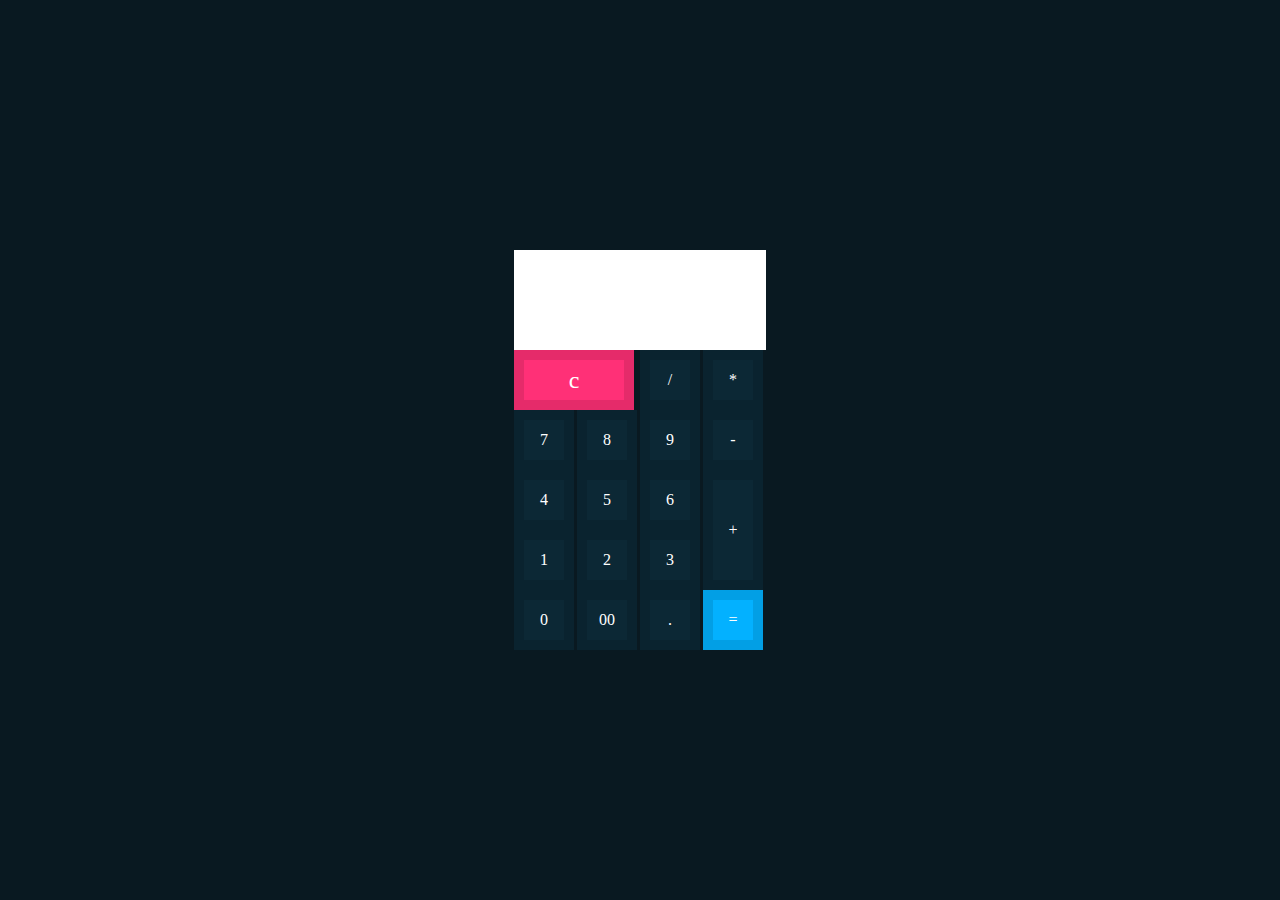
==== index.html @ 3ddb10cb "kmcalculetor" ====
<!DOCTYPE html>
<html lang="en">
<head>
    <meta charset="UTF-8">
    <meta name="viewport" content="width=device-width, initial-scale=1.0">
    <link rel="stylesheet" type="text/css" href="style.css">
    <title>Document</title>
</head>
<body>
    <form class="calculetor" name="calc">
        <input class="value" type="text" name="txt" readonly="">
        <span class="num clear" onclick="document.calc.txt.value =''">c</span>
        <span class="num" onclick="document.calc.txt.value +='/'">/</span>
        <span class="num" onclick="document.calc.txt.value +='*'">*</span>
        <span class="num" onclick="document.calc.txt.value +='7'">7</span>
        <span class="num" onclick="document.calc.txt.value +='8'">8</span>
        <span class="num" onclick="document.calc.txt.value +='9'">9</span>
        <span class="num" onclick="document.calc.txt.value +='-'">-</span>
        <span class="num" onclick="document.calc.txt.value +='4'">4</span>
        <span class="num" onclick="document.calc.txt.value +='5'">5</span>
        <span class="num" onclick="document.calc.txt.value +='6'">6</span>
        <span class="num plus" onclick="document.calc.txt.value +='+'">+</span>
        <span class="num" onclick="document.calc.txt.value +='1'">1</span>
        <span class="num" onclick="document.calc.txt.value +='2'">2</span>
        <span class="num" onclick="document.calc.txt.value +='3'">3</span>
        <span class="num" onclick="document.calc.txt.value +='0'">0</span>
        <span class="num" onclick="document.calc.txt.value +='00'">00</span>
        <span class="num" onclick="document.calc.txt.value +='.'">.</span>
        <span class="num equal" onclick="document.calc.txt.value = eval(calc.txt.value)">=</span>
    </form>
</body>
</html>
---- style.css ----
@import url('http://fonts.googleapis.com/css?family=Poppins:300,400,500,600,700,800,900&display=swap');

*
{
	margin: 0;
	padding: 0;
	box-sizing: border-box;
	font-family: 'Poppins', sans-serif:
}

body
{
    display: flex;
    justify-content: center;
    align-items: center;
    min-height: 100vh;
    background: #091921;
}

.calculetor
{
    position: relative;
    display: grid;
}

.calculetor .value
{
    grid-column: span 4;
    height: 100px;
    text-align: right;
    border: none;
    outline: none;
    padding: 10px;
    font-size: 18px;
}

.calculetor span
{
    display: grid;
    width: 60px;
    height: 60px;
    color: #ffffff;
    background: #0c2835;
    place-items: center;
    border: 10px solid rgba(0,0,0,.1);
}

.calculetor span:active
{
    background: #74ff3b;
    color: #111;
}

.calculetor span.clear
{
    grid-column: span 2;
    width: 120px;
    background: #ff3077;
    font-size: x-large;
}

.calculetor span.clear:hover
{
    color: #03b1ff;
}

.calculetor span.plus
{
    grid-row: span 2;
    height: 120px;
}

.calculetor span.equal
{
    background: #03b1ff;
}
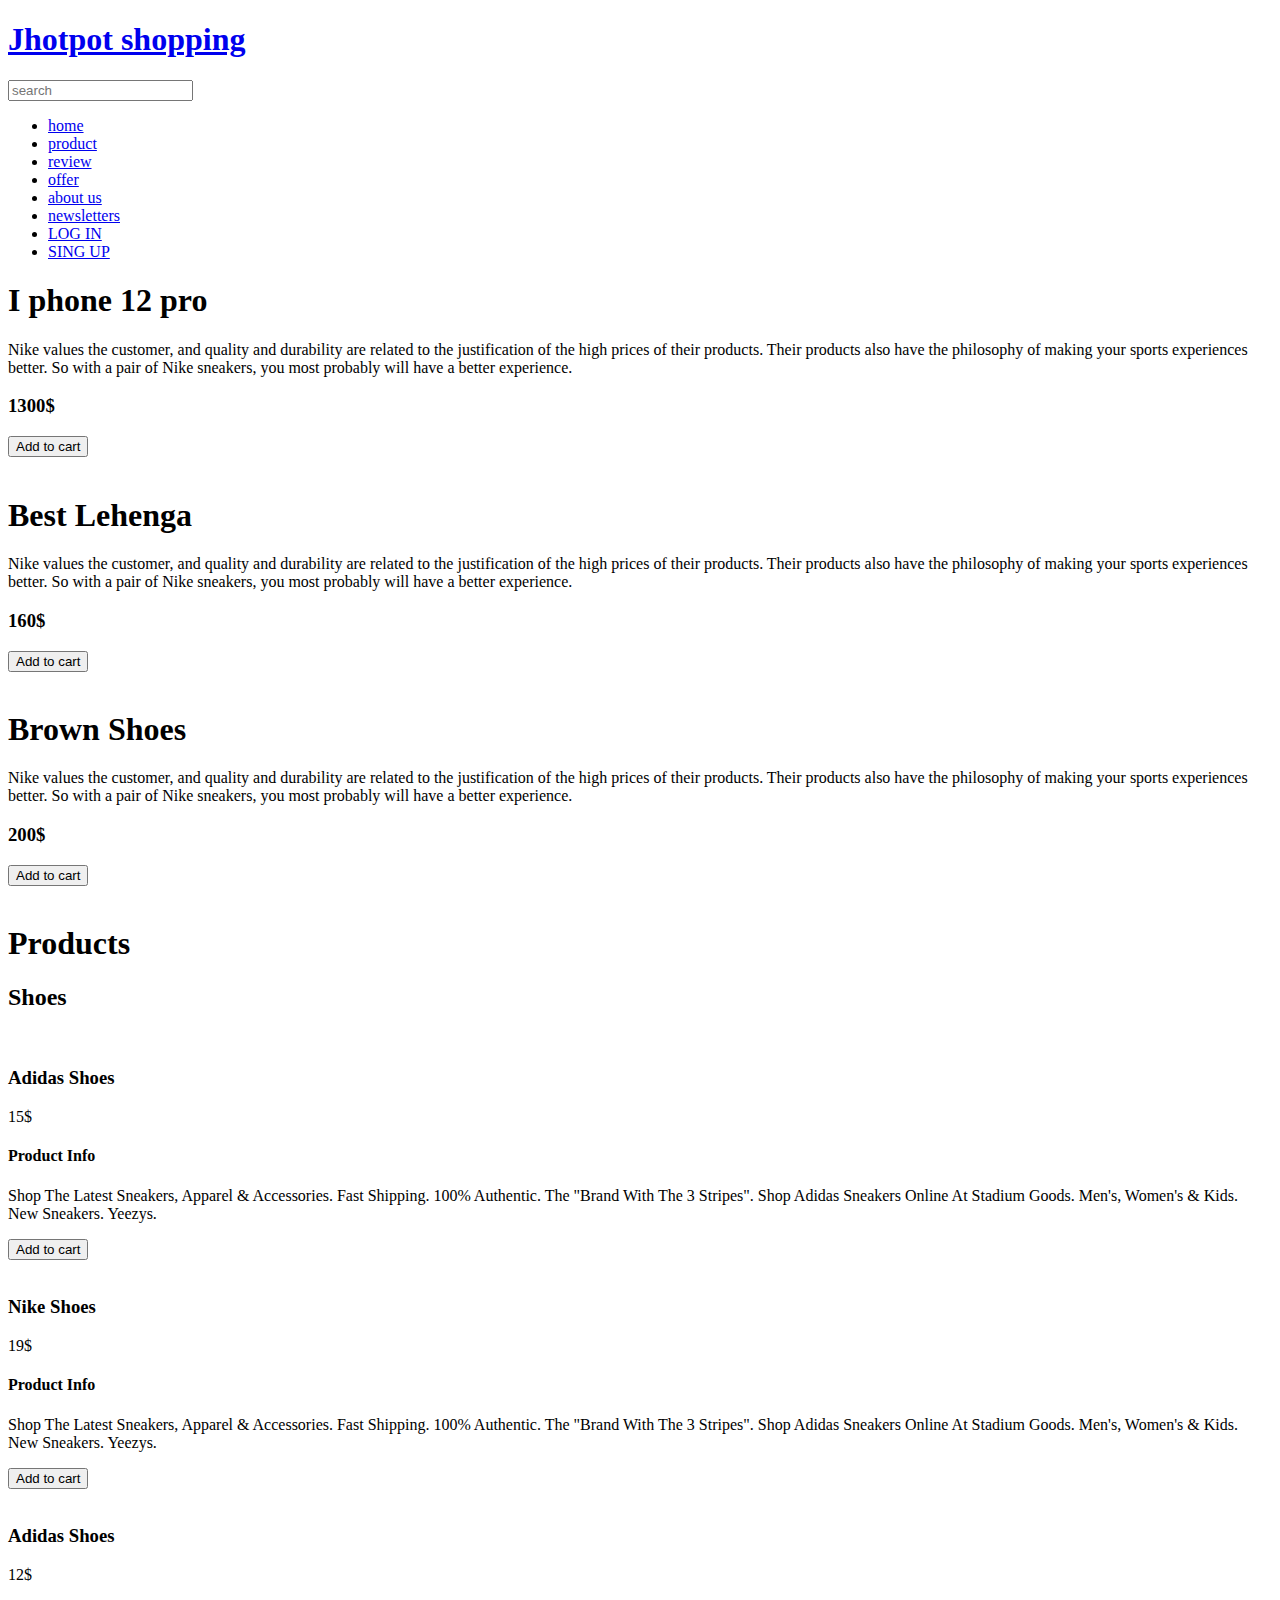
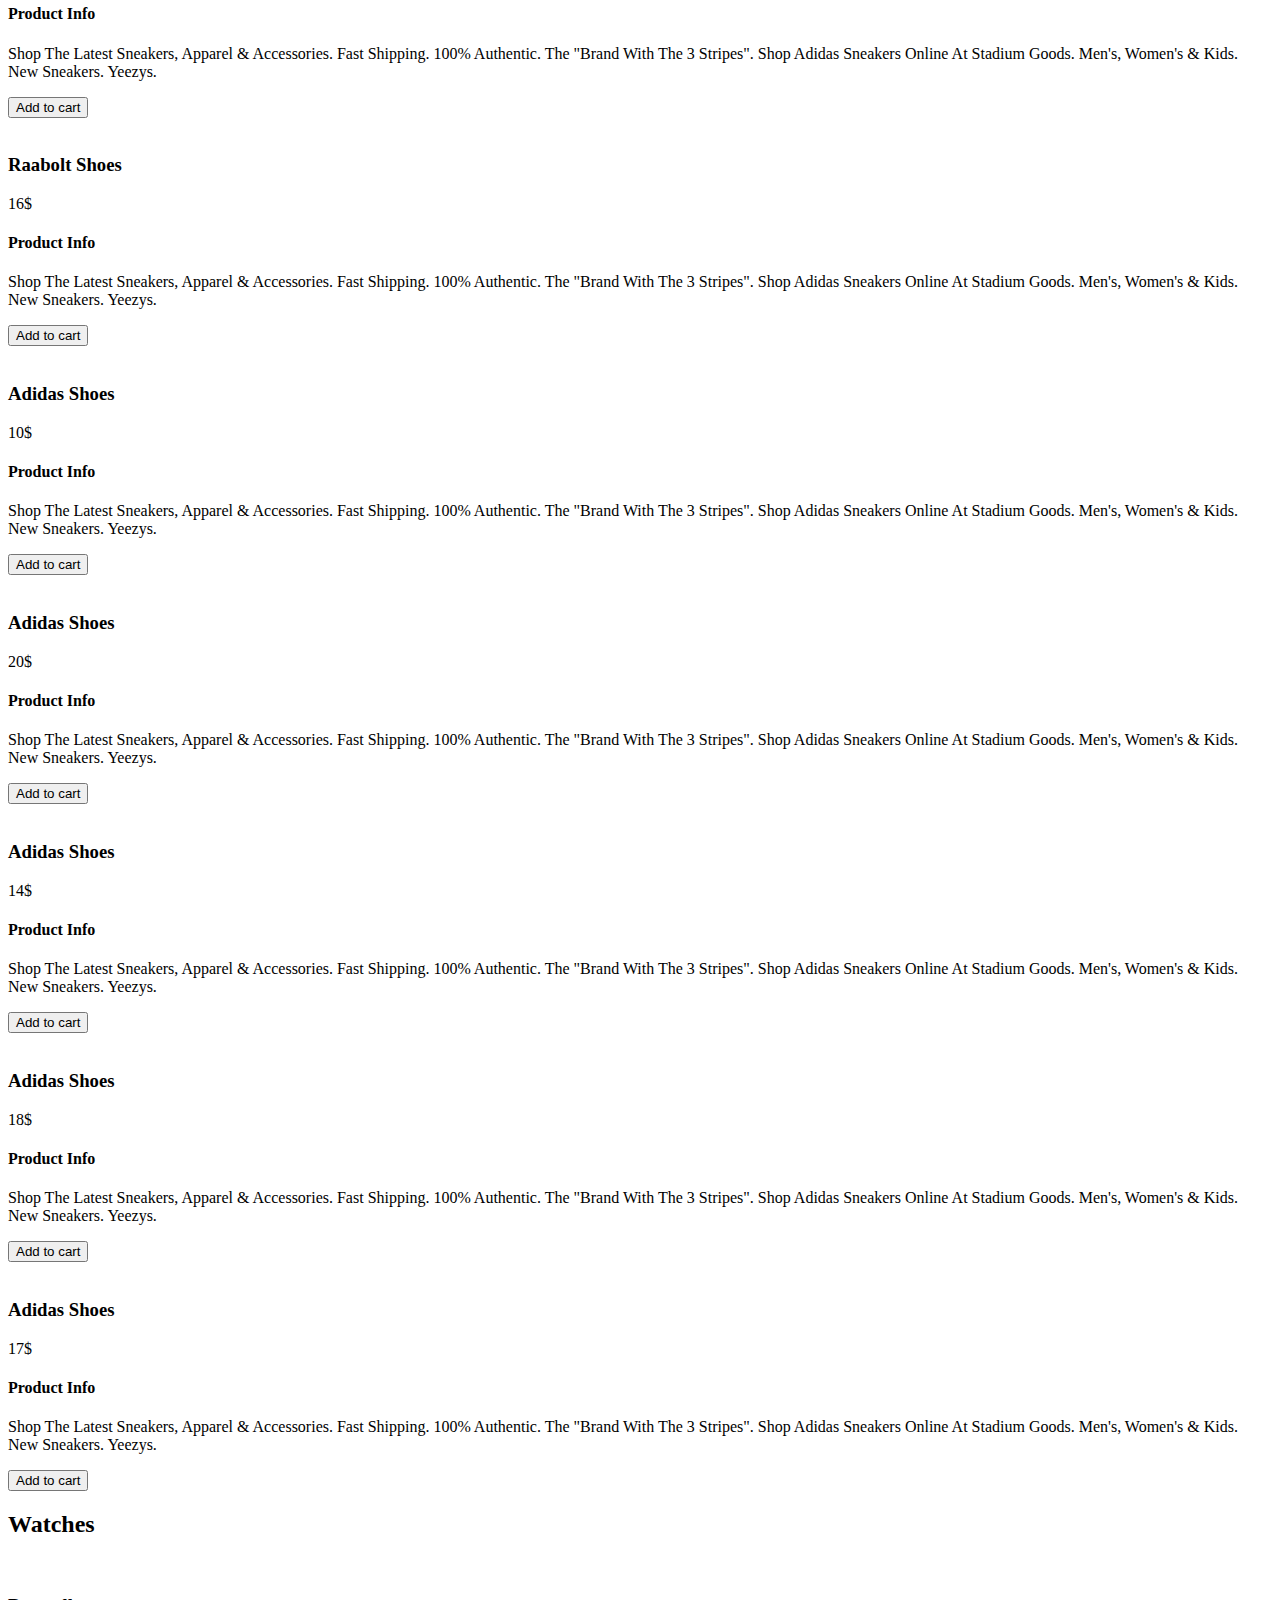
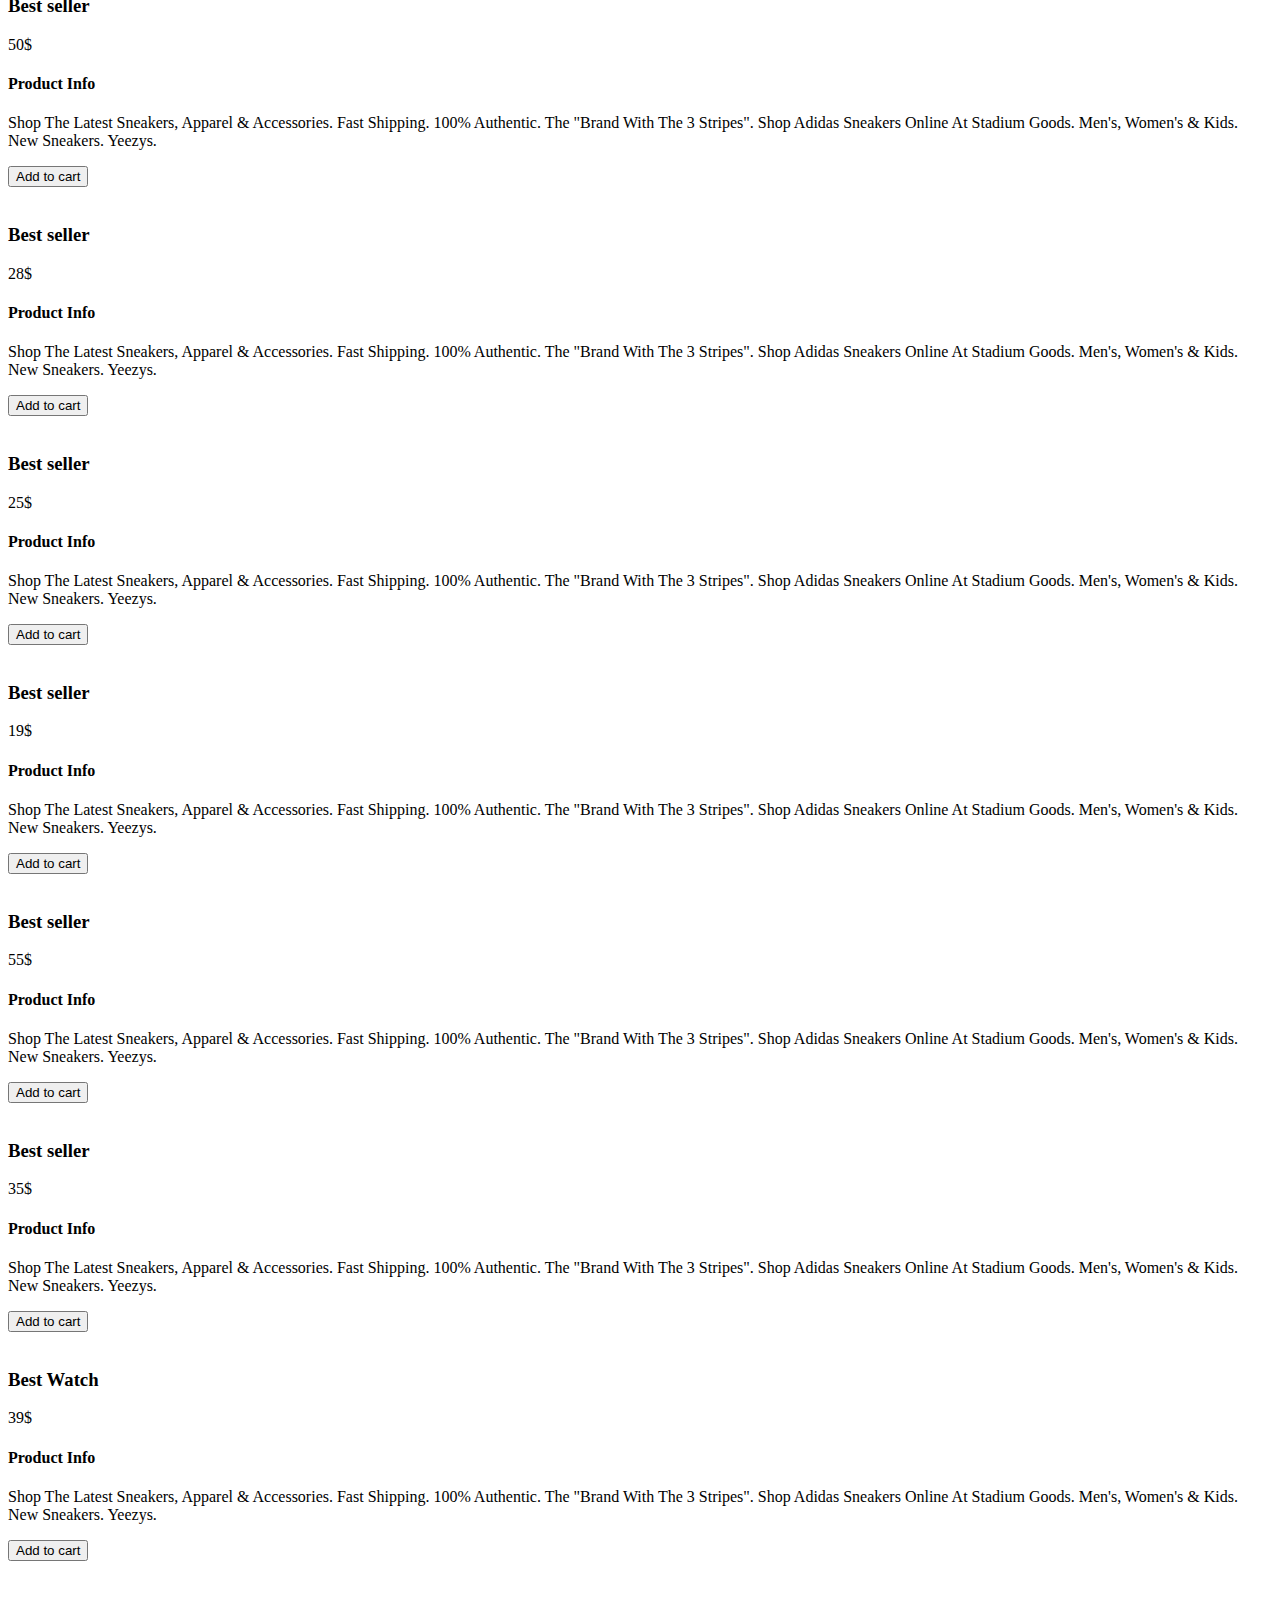
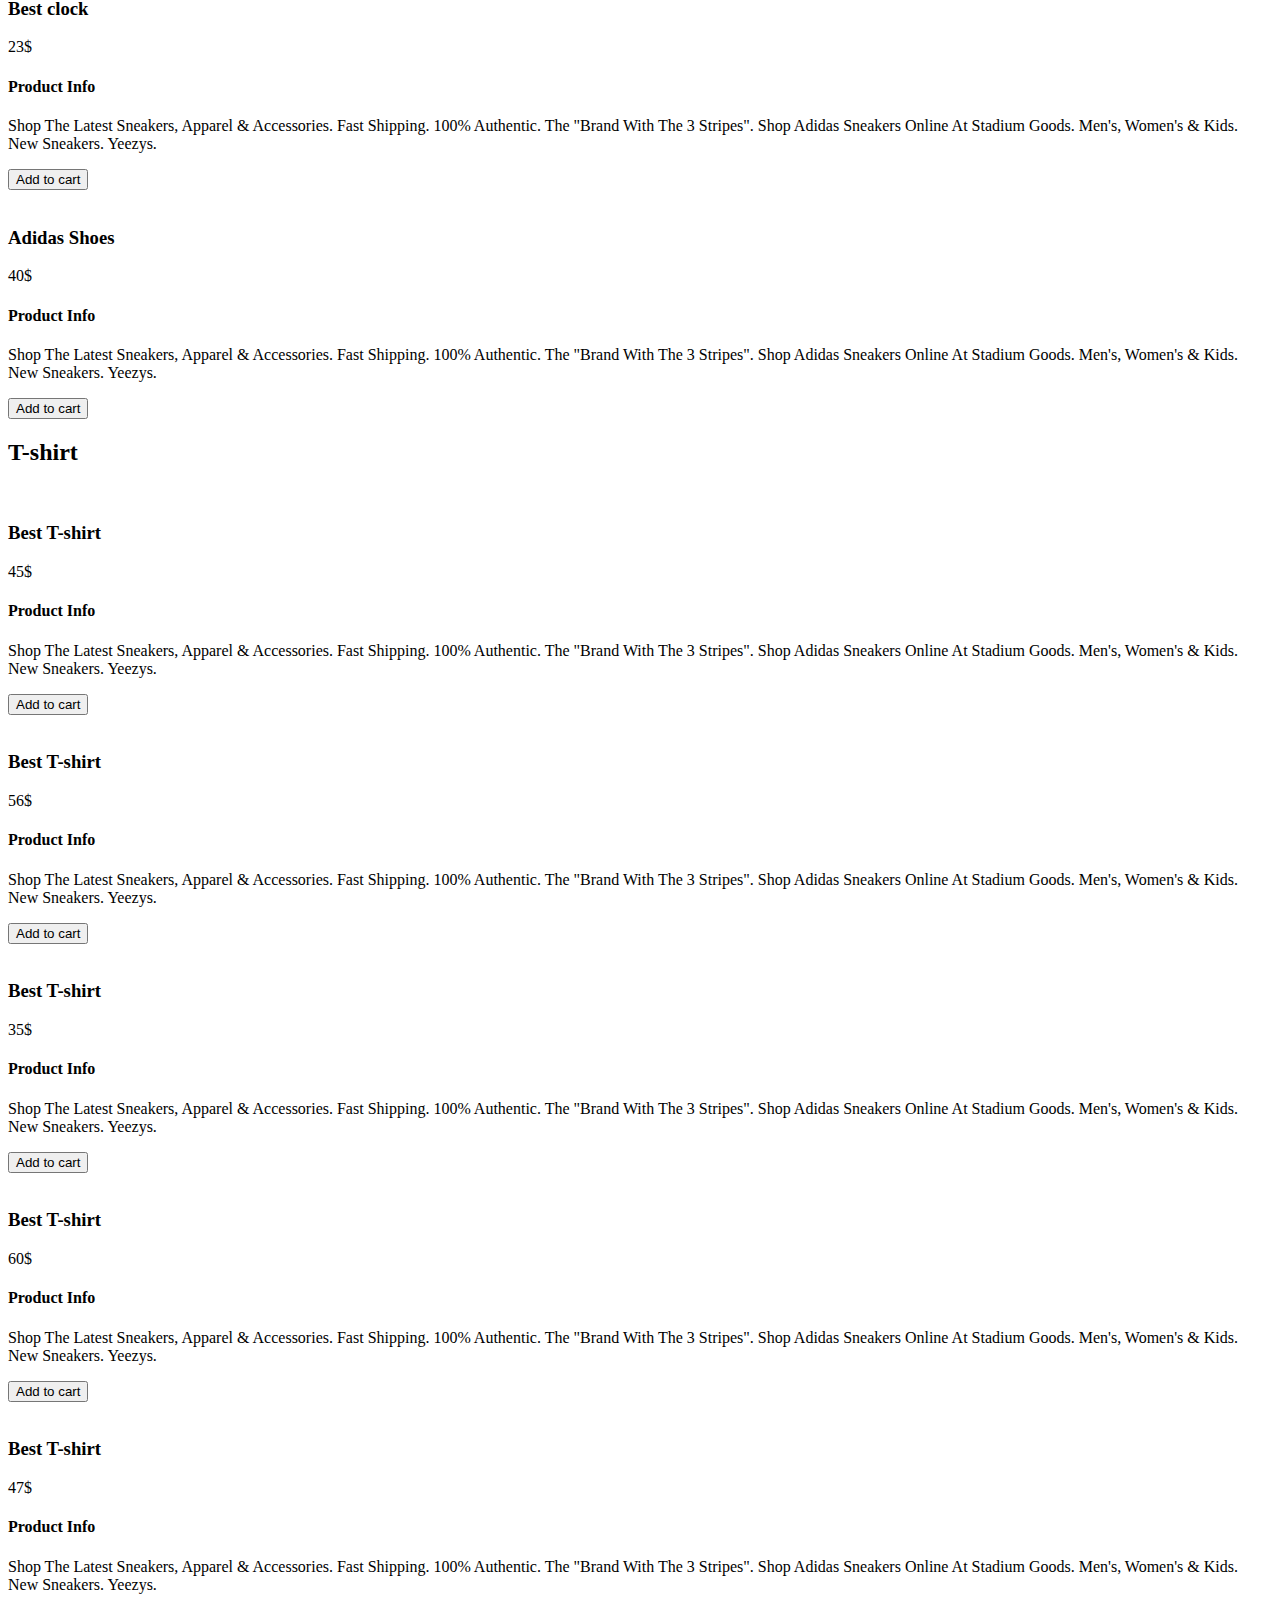
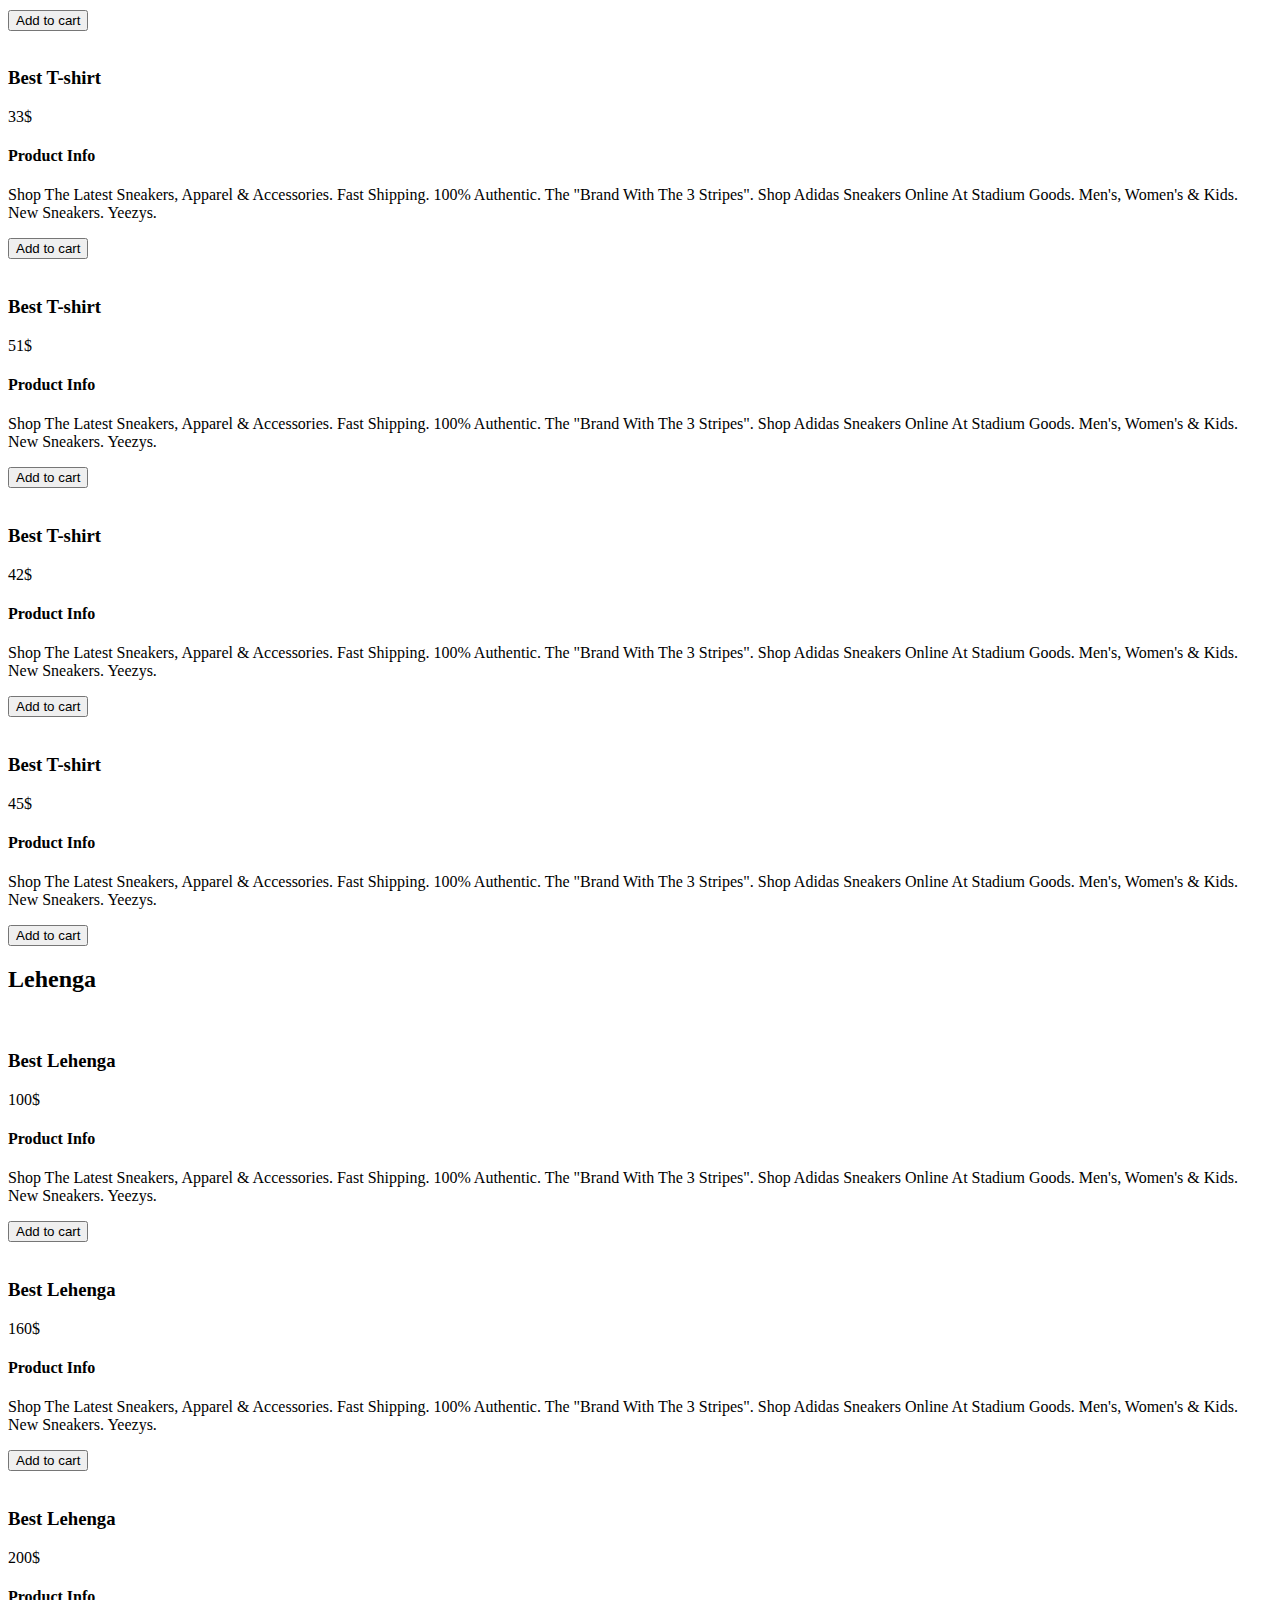
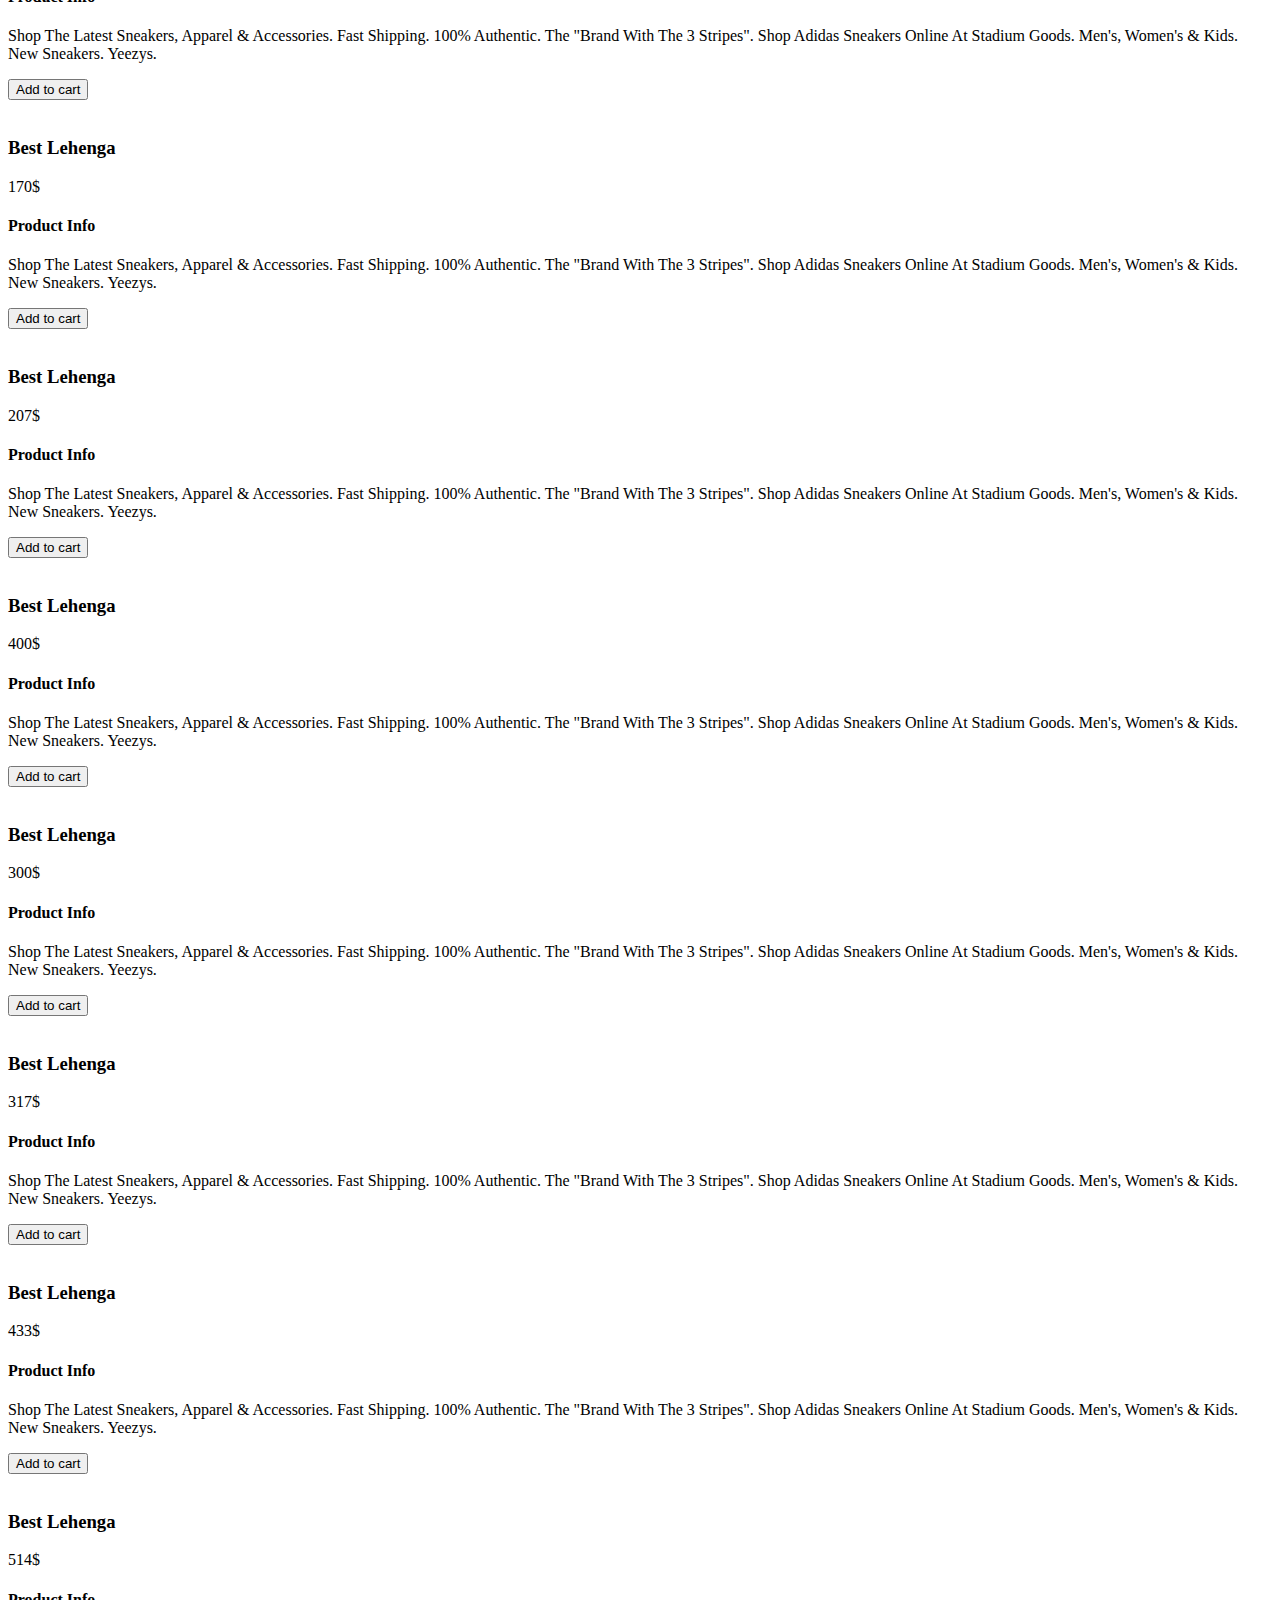
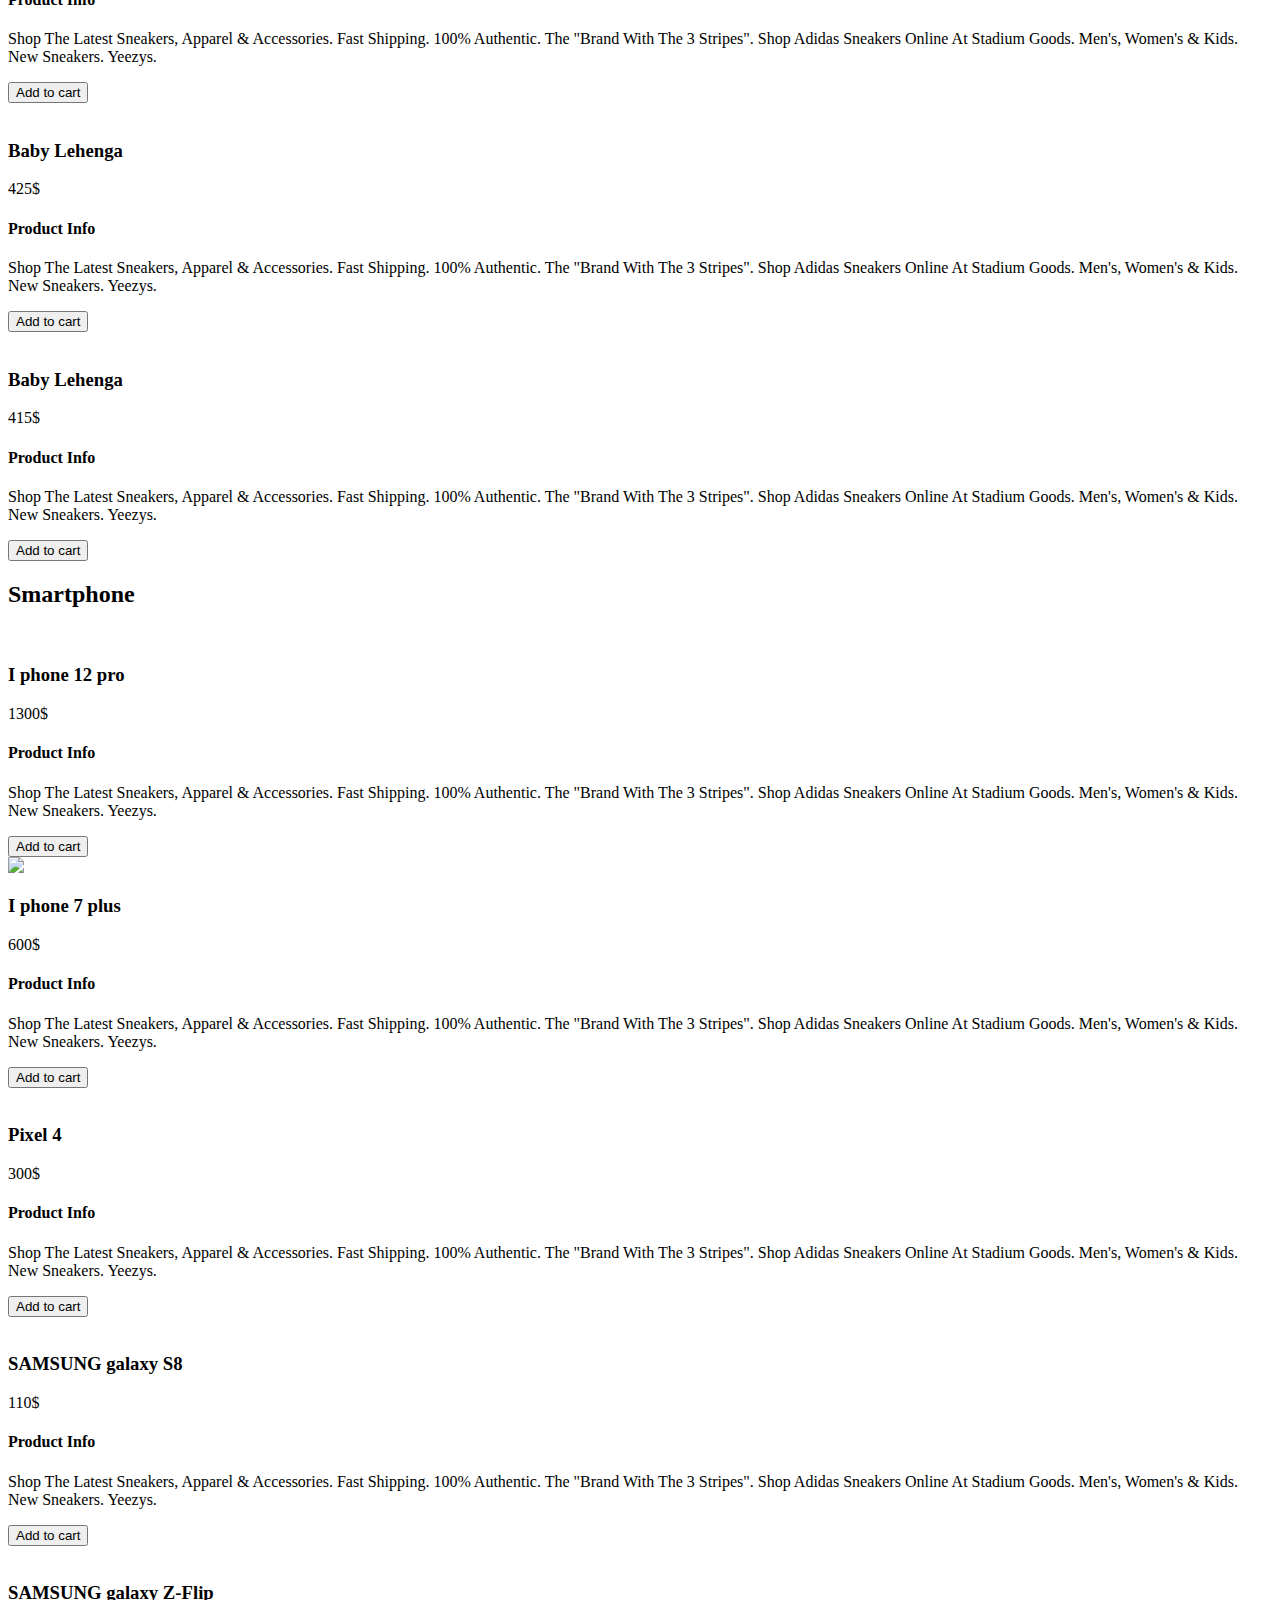
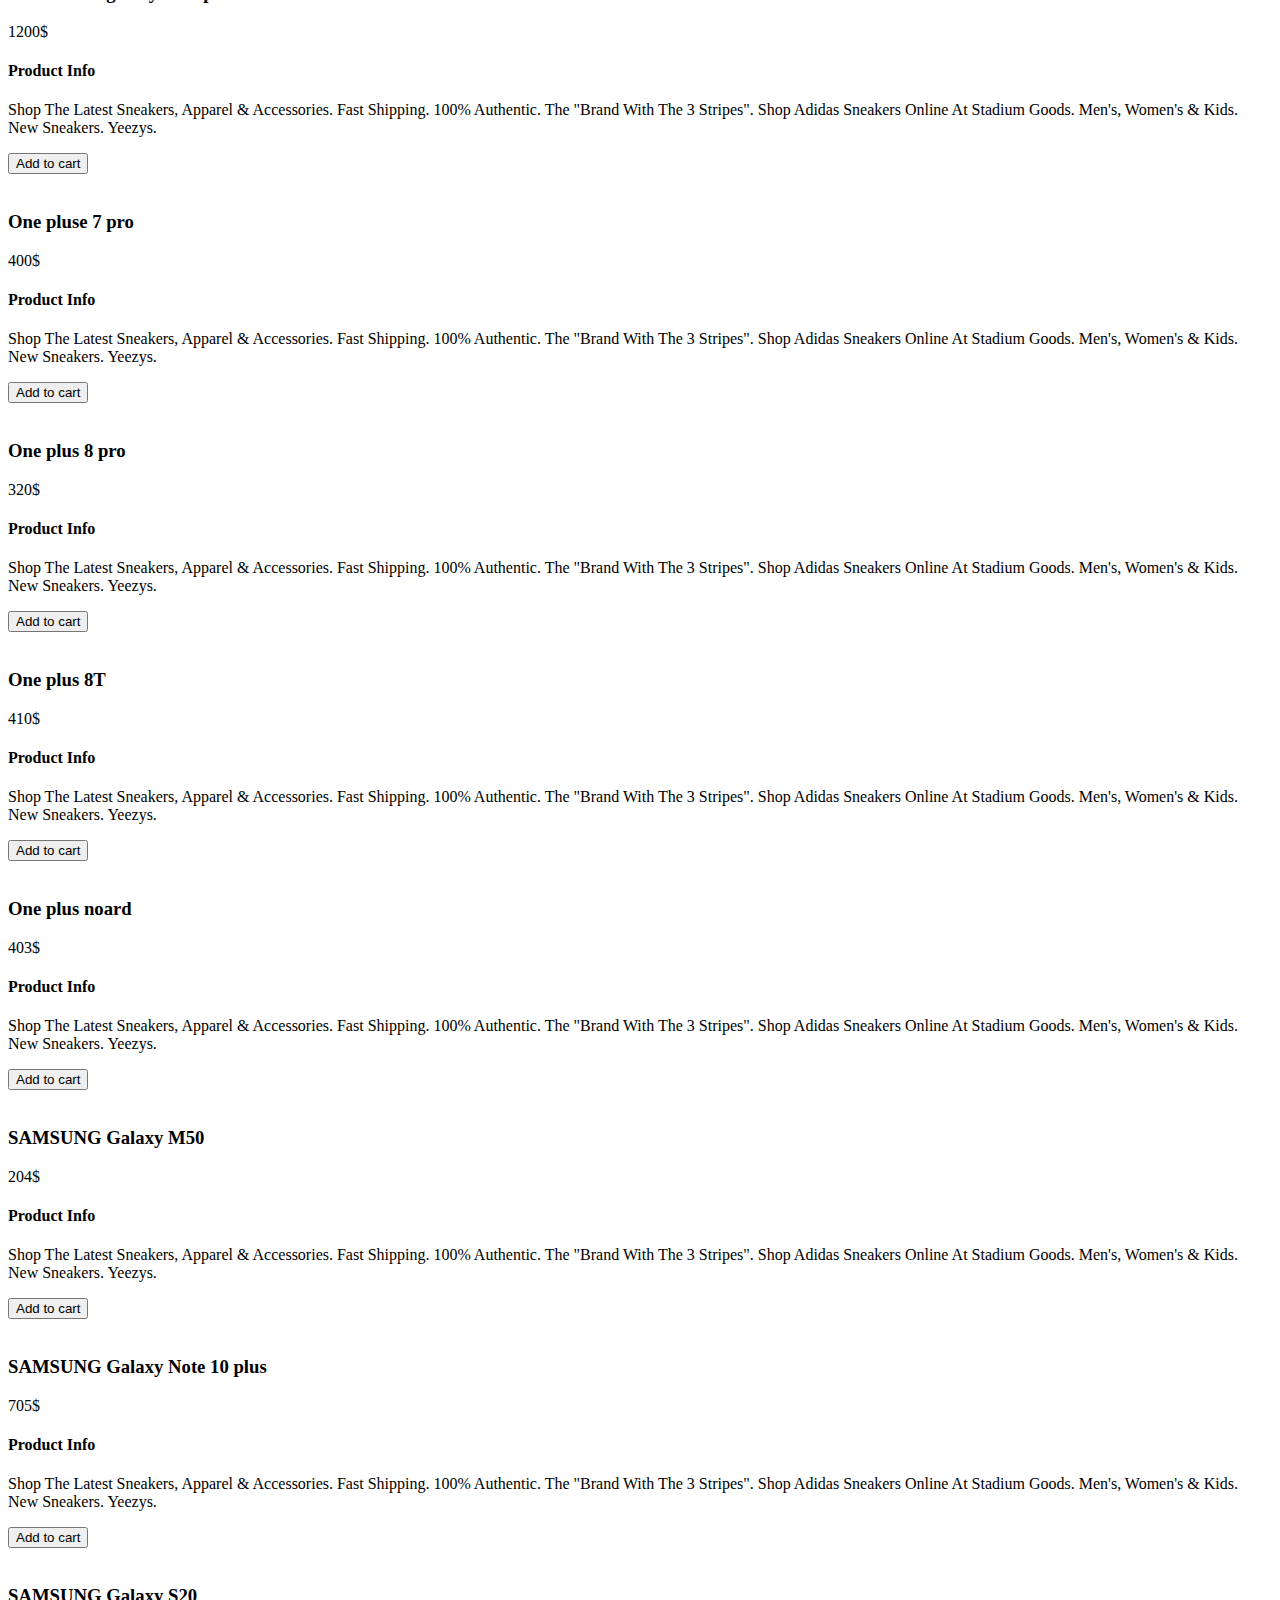
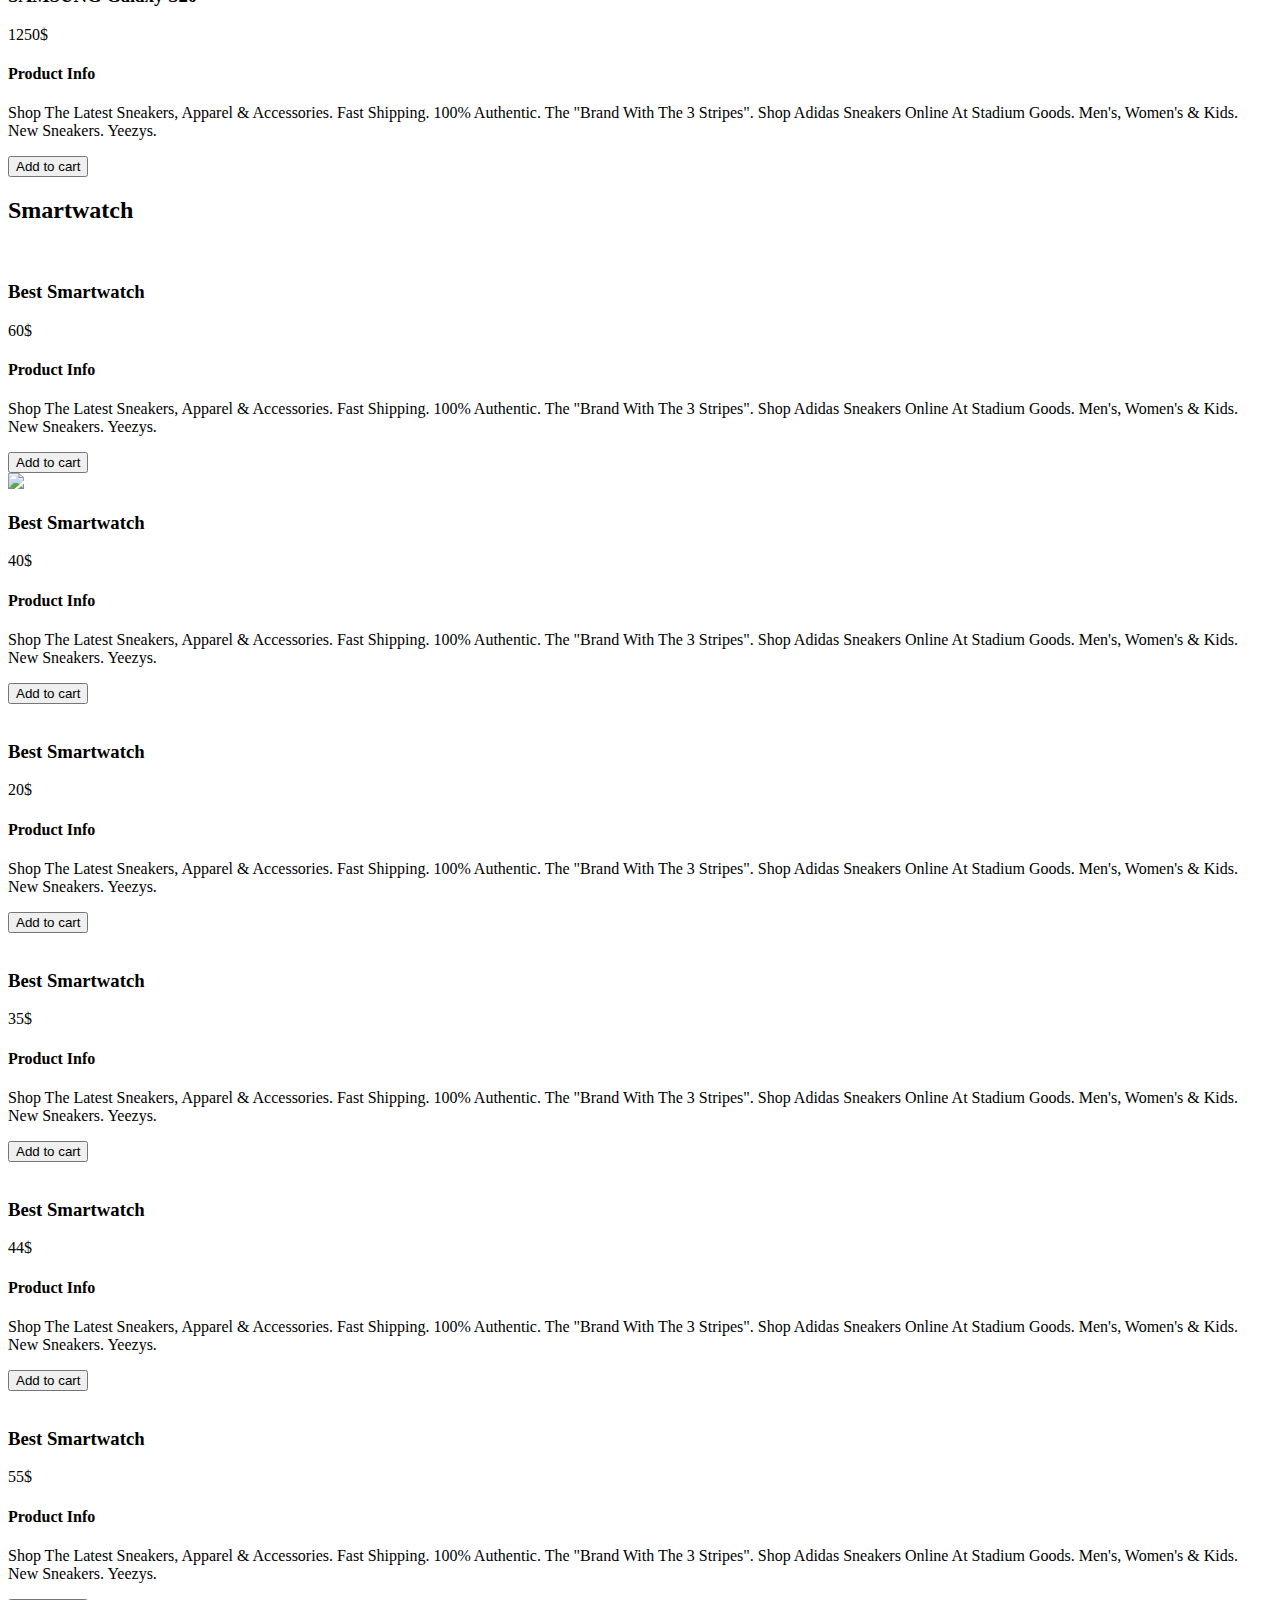
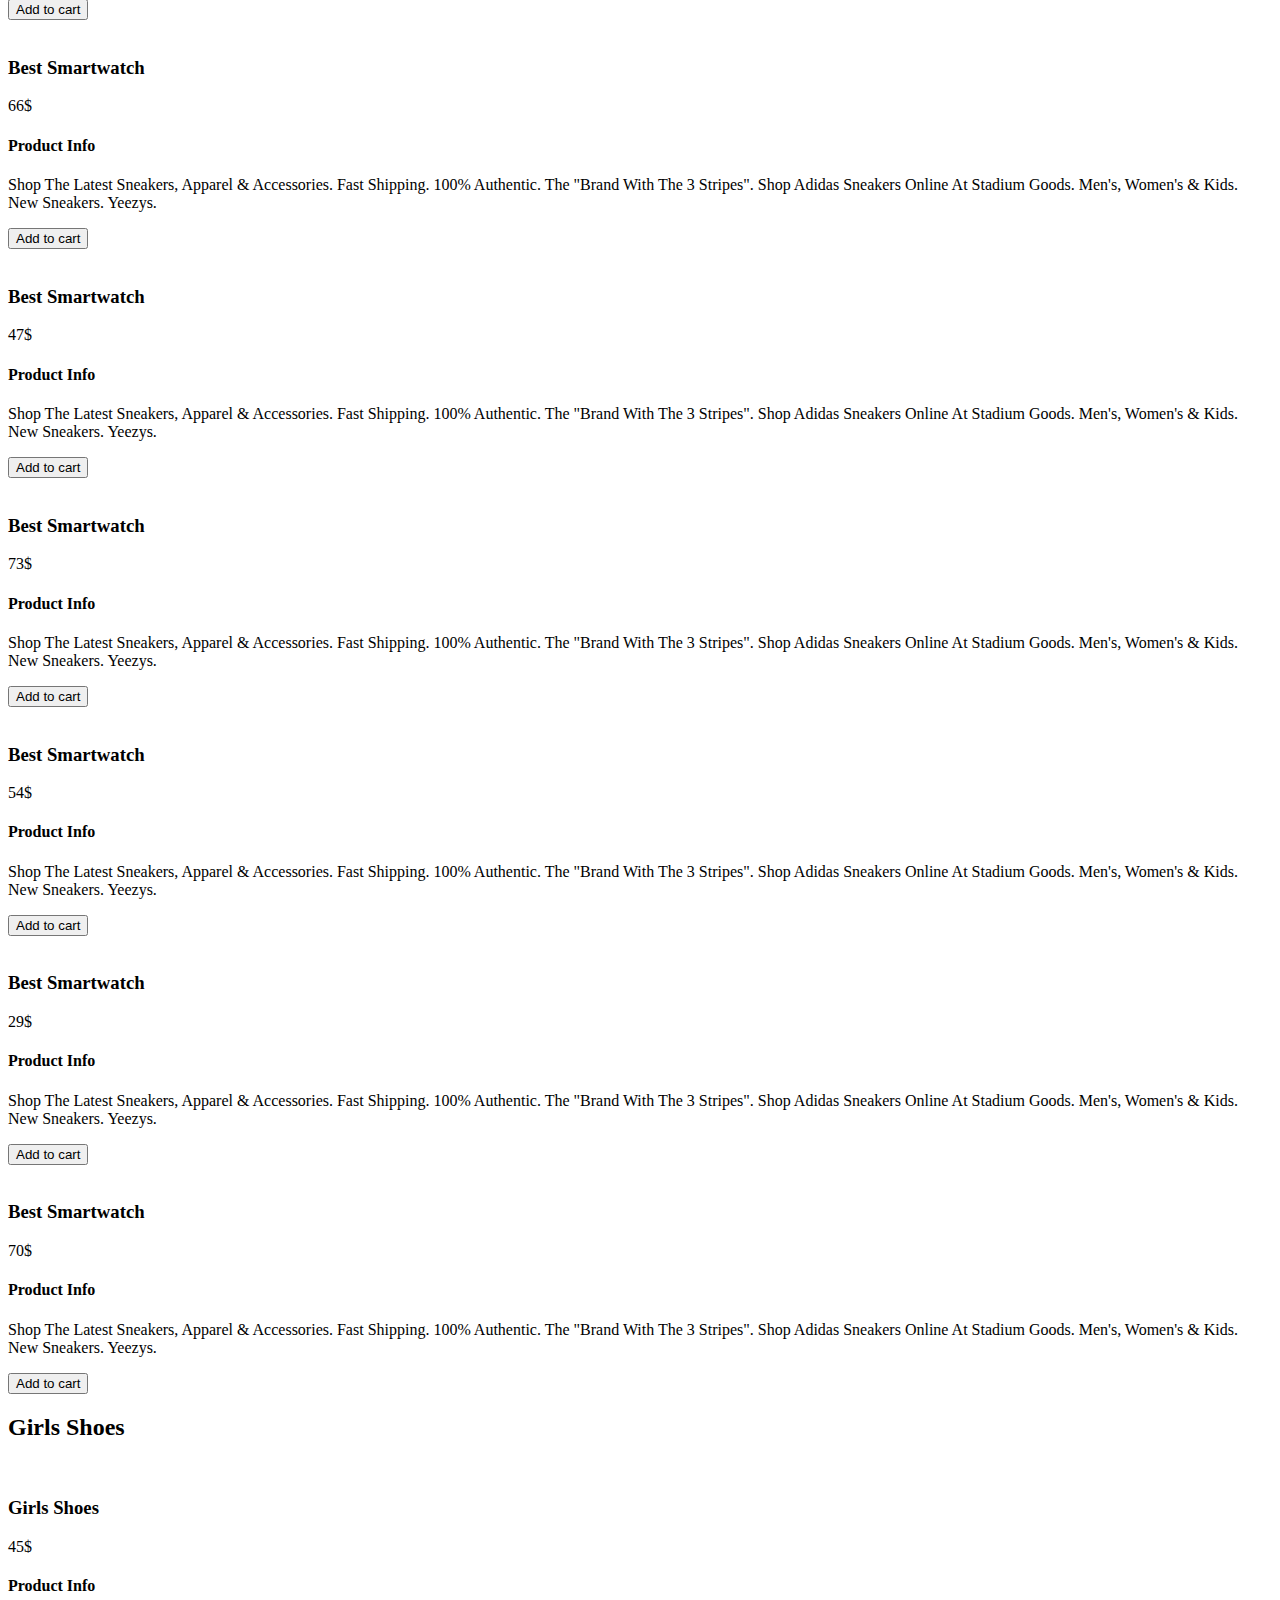
==== commit 0a567281: "Upload Complete" ====
--- a/index.html
+++ b/index.html
@@ -2,31 +2,3255 @@
 <html lang="en">
 <head>
     <meta charset="UTF-8">
+    <meta http-equiv="X-UA-Compatible" content="IE=edge">
     <meta name="viewport" content="width=device-width, initial-scale=1.0">
-    <link rel="stylesheet" type="text/css" href="style.css">
-    <title>Document</title>
+    <!--fav-icon---------->
+    <link rel="shortcut icon" href="fav.icon.png"/>
+    <title>Jhotpot.com.bd</title>
+    <link rel="stylesheet" href="css/all.min.css">
+    <link rel="stylesheet" href="css/fontawesome.min.css">
+    <link rel="stylesheet" href="css/bootstrap.min.css">
+    <link rel="stylesheet" href="css/owl.theme.green.min.css">
+    <link rel="stylesheet" href="css/owl.carousel.min.css">
+    <script src="jQuery/jQuery.min.js"></script>
+    <script src="js/bootstrap.popper.min.js"></script>
+    <script src="js/bootstrap.min.js"></script>
+    <link rel="stylesheet" href="css/style.css">
 </head>
 <body>
-    <form class="calculetor" name="calc">
-        <input class="value" type="text" name="txt" readonly="">
-        <span class="num clear" onclick="document.calc.txt.value =''">c</span>
-        <span class="num" onclick="document.calc.txt.value +='/'">/</span>
-        <span class="num" onclick="document.calc.txt.value +='*'">*</span>
-        <span class="num" onclick="document.calc.txt.value +='7'">7</span>
-        <span class="num" onclick="document.calc.txt.value +='8'">8</span>
-        <span class="num" onclick="document.calc.txt.value +='9'">9</span>
-        <span class="num" onclick="document.calc.txt.value +='-'">-</span>
-        <span class="num" onclick="document.calc.txt.value +='4'">4</span>
-        <span class="num" onclick="document.calc.txt.value +='5'">5</span>
-        <span class="num" onclick="document.calc.txt.value +='6'">6</span>
-        <span class="num plus" onclick="document.calc.txt.value +='+'">+</span>
-        <span class="num" onclick="document.calc.txt.value +='1'">1</span>
-        <span class="num" onclick="document.calc.txt.value +='2'">2</span>
-        <span class="num" onclick="document.calc.txt.value +='3'">3</span>
-        <span class="num" onclick="document.calc.txt.value +='0'">0</span>
-        <span class="num" onclick="document.calc.txt.value +='00'">00</span>
-        <span class="num" onclick="document.calc.txt.value +='.'">.</span>
-        <span class="num equal" onclick="document.calc.txt.value = eval(calc.txt.value)">=</span>
-    </form>
+
+<!-- loder section start -->
+
+<div id="loder-effect">
+    
+</div>
+
+<!-- loder section end -->
+    
+<!-- header section start -->
+
+<header class="sticky-top" id="header">
+    <div class="fas fa-bars"></div>
+
+    <a href="index.html" class="logo">
+        <i class="fas fa-shopping-bag"></i>
+        <h1>Jhotpot shopping</h1>
+    </a>
+
+    <div class="left">
+
+        <div class="search-container">
+            <label for="search" class="fas fa-search"></label>
+            <input type="search" placeholder="search" id="search">
+        </div>
+
+        <a style="text-decoration: none;color: white;" href="cart.html">
+            <div class="fas fa-shopping-cart"></div>
+        </a>
+
+
+    </div>
+
+    <!-- navbar start -->
+    <nav class="navbar">
+        <ul class="">
+            <li class=""><a href="#home" class="">home</a></li>
+            <li class=""><a href="#product" class="">product</a></li>
+            <li class=""><a href="#review" class="">review</a></li>
+            <li class=""><a href="#offer" class="">offer</a></li>
+            <li class=""><a href="about.html" class="">about us</a></li>
+            <li class=""><a href="#newsletters" class="">newsletters</a></li>
+            <li class=""><a class="btnLog" href="login-box/index1.html">LOG IN</a></li>
+            <li class=""><a class="btnLog" href="login-box/index1.html">SING UP</a></li>
+        </ul>
+    </nav>  
+    <!-- navbar end -->
+
+</header>
+
+<!-- header section end -->
+
+
+
+<!-- home section start -->
+
+<section id="home" class="owl-carousel owl-theme home-slider">
+
+    <div class="slide item">
+        <div class="contents text-center text-md-left pl-md-5 ml-md-5">
+            <h1>I phone 12 pro</h1>
+            <p>Nike values the customer, and quality and durability are related to the justification of the high prices of their products. Their products also have the philosophy of making your sports experiences better. So with a pair of Nike sneakers, you most probably will have a better experience.</p>
+            <div class="stars">
+                <i class="fas fa-star"></i>
+                <i class="fas fa-star"></i>
+                <i class="fas fa-star"></i>
+                <i class="fas fa-star"></i>
+                <i class="fas fa-star-half-alt"></i>
+            </div>
+            <h3 class="price">1300$</h3>
+            <a href="#" class="button_link"><button>Add to cart <i class="fas fa-shopping-cart"></i></button></a>
+        </div>
+
+        <div class="image">
+            <img src="image/iphone-removebg-preview.png" alt="">
+        </div>
+    </div>
+
+
+    <div class="slide item">
+        <div class="contents text-center text-md-left pl-md-5 ml-md-5">
+            <h1>Best Lehenga</h1>
+            <p>Nike values the customer, and quality and durability are related to the justification of the high prices of their products. Their products also have the philosophy of making your sports experiences better. So with a pair of Nike sneakers, you most probably will have a better experience.</p>
+            <div class="stars">
+                <i class="fas fa-star"></i>
+                <i class="fas fa-star"></i>
+                <i class="fas fa-star"></i>
+                <i class="fas fa-star"></i>
+                <i class="fas fa-star-half-alt"></i>
+            </div>
+            <h3 class="price">160$</h3>
+            <a href="#" class="button_link"><button>Add to cart <i class="fas fa-shopping-cart"></i></button></a>
+        </div>
+
+        
+        <div class="image">
+            <img src="image/lehenga16-removebg-preview.png" alt="">
+        </div>
+    </div>
+
+
+    <div class="slide item">
+        <div class="contents text-center text-md-left pl-md-5 ml-md-5">
+            <h1>Brown Shoes</h1>
+            <p>Nike values the customer, and quality and durability are related to the justification of the high prices of their products. Their products also have the philosophy of making your sports experiences better. So with a pair of Nike sneakers, you most probably will have a better experience.</p>
+            <div class="stars">
+                <i class="fas fa-star"></i>
+                <i class="fas fa-star"></i>
+                <i class="fas fa-star"></i>
+                <i class="fas fa-star"></i>
+                <i class="fas fa-star-half-alt"></i>
+            </div>
+            <h3 class="price">200$</h3>
+            <a href="#" class="button_link"><button>Add to cart <i class="fas fa-shopping-cart"></i></button></a>
+        </div>
+        
+        <div class="image">
+            <img src="image/28530-3-nike-shoes-transparent.png" alt="">
+        </div>
+    </div>
+
+
+</section>
+
+<!-- home section end -->
+
+<!-- product section start -->
+
+<section id="product">
+    <h1 class="heading">Products</h1>
+
+    <div class="product-container">
+        <h2 class="title">Shoes</h2>
+
+        <div class="product-slider owl-carousel owl-theme">
+
+
+            <div class="product-card item">
+                <div class="imageTwo">
+                    <img src="image/shoe.jpeg" alt="">
+                </div>
+                <div class="content">
+                    <h3>Adidas Shoes</h3>
+                    <div class="stars">
+                        <i class="fas fa-star"></i>
+                        <i class="fas fa-star"></i>
+                        <i class="fas fa-star"></i>
+                        <i class="fas fa-star"></i>
+                        <i class="fas fa-star-half-alt"></i>
+                    </div>
+                    <div class="priceTwo">15$</div>
+                </div>
+                <div class="info">
+                    <h4>Product Info</h4>
+                    <p>Shop The Latest Sneakers, Apparel & Accessories. Fast Shipping. 100% Authentic. The "Brand With The 3 Stripes". Shop Adidas Sneakers Online At Stadium Goods. Men's, Women's & Kids. New Sneakers. Yeezys.</p>
+                    <a href="" class=""><button>Add to cart</button></a>
+                    <div class="share">
+                        <a href="" class="fab fa-facebook-f"></a>
+                        <a href="" class="fab fa-twitter"></a>
+                        <a href="" class="fab fa-instagram"></a>
+                    </div>
+                </div>
+            </div>
+
+
+            <div class="product-card item">
+                <div class="imageTwo">
+                    <img src="image/shoes2.jpg" alt="">
+                </div>
+                <div class="content">
+                    <h3>Nike Shoes</h3>
+                    <div class="stars">
+                        <i class="fas fa-star"></i>
+                        <i class="fas fa-star"></i>
+                        <i class="fas fa-star"></i>
+                        <i class="fas fa-star"></i>
+                        <i class="fas fa-star-half-alt"></i>
+                    </div>
+                    <div class="priceTwo">19$</div>
+                </div>
+                <div class="info">
+                    <h4>Product Info</h4>
+                    <p>Shop The Latest Sneakers, Apparel & Accessories. Fast Shipping. 100% Authentic. The "Brand With The 3 Stripes". Shop Adidas Sneakers Online At Stadium Goods. Men's, Women's & Kids. New Sneakers. Yeezys.</p>
+                    <a href="" class=""><button>Add to cart</button></a>
+                    <div class="share">
+                        <a href="" class="fab fa-facebook-f"></a>
+                        <a href="" class="fab fa-twitter"></a>
+                        <a href="" class="fab fa-instagram"></a>
+                    </div>
+                </div>
+            </div>
+
+
+
+            <div class="product-card item">
+                <div class="imageTwo">
+                    <img src="image/shoes3.jpeg" alt="">
+                </div>
+                <div class="content">
+                    <h3>Adidas Shoes</h3>
+                    <div class="stars">
+                        <i class="fas fa-star"></i>
+                        <i class="fas fa-star"></i>
+                        <i class="fas fa-star"></i>
+                        <i class="fas fa-star"></i>
+                        <i class="fas fa-star-half-alt"></i>
+                    </div>
+                    <div class="priceTwo">12$</div>
+                </div>
+                <div class="info">
+                    <h4>Product Info</h4>
+                    <p>Shop The Latest Sneakers, Apparel & Accessories. Fast Shipping. 100% Authentic. The "Brand With The 3 Stripes". Shop Adidas Sneakers Online At Stadium Goods. Men's, Women's & Kids. New Sneakers. Yeezys.</p>
+                    <a href="" class=""><button>Add to cart</button></a>
+                    <div class="share">
+                        <a href="" class="fab fa-facebook-f"></a>
+                        <a href="" class="fab fa-twitter"></a>
+                        <a href="" class="fab fa-instagram"></a>
+                    </div>
+                </div>
+            </div>
+
+
+            <div class="product-card item">
+                <div class="imageTwo">
+                    <img src="image/shoes4.jpeg" alt="">
+                </div>
+                <div class="content">
+                    <h3>Raabolt Shoes</h3>
+                    <div class="stars">
+                        <i class="fas fa-star"></i>
+                        <i class="fas fa-star"></i>
+                        <i class="fas fa-star"></i>
+                        <i class="fas fa-star"></i>
+                        <i class="fas fa-star-half-alt"></i>
+                    </div>
+                    <div class="priceTwo">16$</div>
+                </div>
+                <div class="info">
+                    <h4>Product Info</h4>
+                    <p>Shop The Latest Sneakers, Apparel & Accessories. Fast Shipping. 100% Authentic. The "Brand With The 3 Stripes". Shop Adidas Sneakers Online At Stadium Goods. Men's, Women's & Kids. New Sneakers. Yeezys.</p>
+                    <a href="" class=""><button>Add to cart</button></a>
+                    <div class="share">
+                        <a href="" class="fab fa-facebook-f"></a>
+                        <a href="" class="fab fa-twitter"></a>
+                        <a href="" class="fab fa-instagram"></a>
+                    </div>
+                </div>
+            </div>
+
+
+
+
+            <div class="product-card item">
+                <div class="imageTwo">
+                    <img src="image/shoes12.jpg" alt="">
+                </div>
+                <div class="content">
+                    <h3>Adidas Shoes</h3>
+                    <div class="stars">
+                        <i class="fas fa-star"></i>
+                        <i class="fas fa-star"></i>
+                        <i class="fas fa-star"></i>
+                        <i class="fas fa-star"></i>
+                        <i class="fas fa-star-half-alt"></i>
+                    </div>
+                    <div class="priceTwo">10$</div>
+                </div>
+                <div class="info">
+                    <h4>Product Info</h4>
+                    <p>Shop The Latest Sneakers, Apparel & Accessories. Fast Shipping. 100% Authentic. The "Brand With The 3 Stripes". Shop Adidas Sneakers Online At Stadium Goods. Men's, Women's & Kids. New Sneakers. Yeezys.</p>
+                    <a href="" class=""><button>Add to cart</button></a>
+                    <div class="share">
+                        <a href="" class="fab fa-facebook-f"></a>
+                        <a href="" class="fab fa-twitter"></a>
+                        <a href="" class="fab fa-instagram"></a>
+                    </div>
+                </div>
+            </div>
+
+
+
+            <div class="product-card item">
+                <div class="imageTwo">
+                    <img src="image/shoespng2.png" alt="">
+                </div>
+                <div class="content">
+                    <h3>Adidas Shoes</h3>
+                    <div class="stars">
+                        <i class="fas fa-star"></i>
+                        <i class="fas fa-star"></i>
+                        <i class="fas fa-star"></i>
+                        <i class="fas fa-star"></i>
+                        <i class="fas fa-star-half-alt"></i>
+                    </div>
+                    <div class="priceTwo">20$</div>
+                </div>
+                <div class="info">
+                    <h4>Product Info</h4>
+                    <p>Shop The Latest Sneakers, Apparel & Accessories. Fast Shipping. 100% Authentic. The "Brand With The 3 Stripes". Shop Adidas Sneakers Online At Stadium Goods. Men's, Women's & Kids. New Sneakers. Yeezys.</p>
+                    <a href="" class=""><button>Add to cart</button></a>
+                    <div class="share">
+                        <a href="" class="fab fa-facebook-f"></a>
+                        <a href="" class="fab fa-twitter"></a>
+                        <a href="" class="fab fa-instagram"></a>
+                    </div>
+                </div>
+            </div>
+
+
+
+            <div class="product-card item">
+                <div class="imageTwo">
+                    <img src="image/shoes5.jpeg" alt="">
+                </div>
+                <div class="content">
+                    <h3>Adidas Shoes</h3>
+                    <div class="stars">
+                        <i class="fas fa-star"></i>
+                        <i class="fas fa-star"></i>
+                        <i class="fas fa-star"></i>
+                        <i class="fas fa-star"></i>
+                        <i class="fas fa-star-half-alt"></i>
+                    </div>
+                    <div class="priceTwo">14$</div>
+                </div>
+                <div class="info">
+                    <h4>Product Info</h4>
+                    <p>Shop The Latest Sneakers, Apparel & Accessories. Fast Shipping. 100% Authentic. The "Brand With The 3 Stripes". Shop Adidas Sneakers Online At Stadium Goods. Men's, Women's & Kids. New Sneakers. Yeezys.</p>
+                    <a href="" class=""><button>Add to cart</button></a>
+                    <div class="share">
+                        <a href="" class="fab fa-facebook-f"></a>
+                        <a href="" class="fab fa-twitter"></a>
+                        <a href="" class="fab fa-instagram"></a>
+                    </div>
+                </div>
+            </div>
+
+
+
+
+            <div class="product-card item">
+                <div class="imageTwo">
+                    <img src="image/28530-3-nike-shoes-transparent.png" alt="">
+                </div>
+                <div class="content">
+                    <h3>Adidas Shoes</h3>
+                    <div class="stars">
+                        <i class="fas fa-star"></i>
+                        <i class="fas fa-star"></i>
+                        <i class="fas fa-star"></i>
+                        <i class="fas fa-star"></i>
+                        <i class="fas fa-star-half-alt"></i>
+                    </div>
+                    <div class="priceTwo">18$</div>
+                </div>
+                <div class="info">
+                    <h4>Product Info</h4>
+                    <p>Shop The Latest Sneakers, Apparel & Accessories. Fast Shipping. 100% Authentic. The "Brand With The 3 Stripes". Shop Adidas Sneakers Online At Stadium Goods. Men's, Women's & Kids. New Sneakers. Yeezys.</p>
+                    <a href="" class=""><button>Add to cart</button></a>
+                    <div class="share">
+                        <a href="" class="fab fa-facebook-f"></a>
+                        <a href="" class="fab fa-twitter"></a>
+                        <a href="" class="fab fa-instagram"></a>
+                    </div>
+                </div>
+            </div>
+
+
+
+            <div class="product-card item">
+                <div class="imageTwo">
+                    <img src="image/shoes15.jpg" alt="">
+                </div>
+                <div class="content">
+                    <h3>Adidas Shoes</h3>
+                    <div class="stars">
+                        <i class="fas fa-star"></i>
+                        <i class="fas fa-star"></i>
+                        <i class="fas fa-star"></i>
+                        <i class="fas fa-star"></i>
+                        <i class="fas fa-star-half-alt"></i>
+                    </div>
+                    <div class="priceTwo">17$</div>
+                </div>
+                <div class="info">
+                    <h4>Product Info</h4>
+                    <p>Shop The Latest Sneakers, Apparel & Accessories. Fast Shipping. 100% Authentic. The "Brand With The 3 Stripes". Shop Adidas Sneakers Online At Stadium Goods. Men's, Women's & Kids. New Sneakers. Yeezys.</p>
+                    <a href="" class=""><button>Add to cart</button></a>
+                    <div class="share">
+                        <a href="" class="fab fa-facebook-f"></a>
+                        <a href="" class="fab fa-twitter"></a>
+                        <a href="" class="fab fa-instagram"></a>
+                    </div>
+                </div>
+            </div>
+
+
+        </div>
+    </div>
+
+
+<!-- watches product start -->
+
+<div class="product-container">
+    <h2 class="title">Watches</h2>
+
+    <div class="product-slider owl-carousel owl-theme">
+
+
+        <div class="product-card item">
+            <div class="imageTwo">
+                <img src="image/clock1.jpg" alt="">
+            </div>
+            <div class="content">
+                <h3>Best seller</h3>
+                <div class="stars">
+                    <i class="fas fa-star"></i>
+                    <i class="fas fa-star"></i>
+                    <i class="fas fa-star"></i>
+                    <i class="fas fa-star"></i>
+                    <i class="fas fa-star-half-alt"></i>
+                </div>
+                <div class="priceTwo">50$</div>
+            </div>
+            <div class="info">
+                <h4>Product Info</h4>
+                <p>Shop The Latest Sneakers, Apparel & Accessories. Fast Shipping. 100% Authentic. The "Brand With The 3 Stripes". Shop Adidas Sneakers Online At Stadium Goods. Men's, Women's & Kids. New Sneakers. Yeezys.</p>
+                <a href="" class=""><button>Add to cart</button></a>
+                <div class="share">
+                    <a href="" class="fab fa-facebook-f"></a>
+                    <a href="" class="fab fa-twitter"></a>
+                    <a href="" class="fab fa-instagram"></a>
+                </div>
+            </div>
+        </div>
+
+
+        <div class="product-card item">
+            <div class="imageTwo">
+                <img src="image/clock2.jpg" alt="">
+            </div>
+            <div class="content">
+                <h3>Best seller</h3>
+                <div class="stars">
+                    <i class="fas fa-star"></i>
+                    <i class="fas fa-star"></i>
+                    <i class="fas fa-star"></i>
+                    <i class="fas fa-star"></i>
+                    <i class="fas fa-star-half-alt"></i>
+                </div>
+                <div class="priceTwo">28$</div>
+            </div>
+            <div class="info">
+                <h4>Product Info</h4>
+                <p>Shop The Latest Sneakers, Apparel & Accessories. Fast Shipping. 100% Authentic. The "Brand With The 3 Stripes". Shop Adidas Sneakers Online At Stadium Goods. Men's, Women's & Kids. New Sneakers. Yeezys.</p>
+                <a href="" class=""><button>Add to cart</button></a>
+                <div class="share">
+                    <a href="" class="fab fa-facebook-f"></a>
+                    <a href="" class="fab fa-twitter"></a>
+                    <a href="" class="fab fa-instagram"></a>
+                </div>
+            </div>
+        </div>
+
+
+
+        <div class="product-card item">
+            <div class="imageTwo">
+                <img src="image/clock3.jpg" alt="">
+            </div>
+            <div class="content">
+                <h3>Best seller</h3>
+                <div class="stars">
+                    <i class="fas fa-star"></i>
+                    <i class="fas fa-star"></i>
+                    <i class="fas fa-star"></i>
+                    <i class="fas fa-star"></i>
+                    <i class="fas fa-star-half-alt"></i>
+                </div>
+                <div class="priceTwo">25$</div>
+            </div>
+            <div class="info">
+                <h4>Product Info</h4>
+                <p>Shop The Latest Sneakers, Apparel & Accessories. Fast Shipping. 100% Authentic. The "Brand With The 3 Stripes". Shop Adidas Sneakers Online At Stadium Goods. Men's, Women's & Kids. New Sneakers. Yeezys.</p>
+                <a href="" class=""><button>Add to cart</button></a>
+                <div class="share">
+                    <a href="" class="fab fa-facebook-f"></a>
+                    <a href="" class="fab fa-twitter"></a>
+                    <a href="" class="fab fa-instagram"></a>
+                </div>
+            </div>
+        </div>
+
+
+        <div class="product-card item">
+            <div class="imageTwo">
+                <img src="image/clock4.jpg" alt="">
+            </div>
+            <div class="content">
+                <h3>Best seller</h3>
+                <div class="stars">
+                    <i class="fas fa-star"></i>
+                    <i class="fas fa-star"></i>
+                    <i class="fas fa-star"></i>
+                    <i class="fas fa-star"></i>
+                    <i class="fas fa-star-half-alt"></i>
+                </div>
+                <div class="priceTwo">19$</div>
+            </div>
+            <div class="info">
+                <h4>Product Info</h4>
+                <p>Shop The Latest Sneakers, Apparel & Accessories. Fast Shipping. 100% Authentic. The "Brand With The 3 Stripes". Shop Adidas Sneakers Online At Stadium Goods. Men's, Women's & Kids. New Sneakers. Yeezys.</p>
+                <a href="" class=""><button>Add to cart</button></a>
+                <div class="share">
+                    <a href="" class="fab fa-facebook-f"></a>
+                    <a href="" class="fab fa-twitter"></a>
+                    <a href="" class="fab fa-instagram"></a>
+                </div>
+            </div>
+        </div>
+
+
+
+
+        <div class="product-card item">
+            <div class="imageTwo">
+                <img src="image/clock5.jpg" alt="">
+            </div>
+            <div class="content">
+                <h3>Best seller</h3>
+                <div class="stars">
+                    <i class="fas fa-star"></i>
+                    <i class="fas fa-star"></i>
+                    <i class="fas fa-star"></i>
+                    <i class="fas fa-star"></i>
+                    <i class="fas fa-star-half-alt"></i>
+                </div>
+                <div class="priceTwo">55$</div>
+            </div>
+            <div class="info">
+                <h4>Product Info</h4>
+                <p>Shop The Latest Sneakers, Apparel & Accessories. Fast Shipping. 100% Authentic. The "Brand With The 3 Stripes". Shop Adidas Sneakers Online At Stadium Goods. Men's, Women's & Kids. New Sneakers. Yeezys.</p>
+                <a href="" class=""><button>Add to cart</button></a>
+                <div class="share">
+                    <a href="" class="fab fa-facebook-f"></a>
+                    <a href="" class="fab fa-twitter"></a>
+                    <a href="" class="fab fa-instagram"></a>
+                </div>
+            </div>
+        </div>
+
+
+
+        <div class="product-card item">
+            <div class="imageTwo">
+                <img src="image/clock6.jpg" alt="">
+            </div>
+            <div class="content">
+                <h3>Best seller</h3>
+                <div class="stars">
+                    <i class="fas fa-star"></i>
+                    <i class="fas fa-star"></i>
+                    <i class="fas fa-star"></i>
+                    <i class="fas fa-star"></i>
+                    <i class="fas fa-star-half-alt"></i>
+                </div>
+                <div class="priceTwo">35$</div>
+            </div>
+            <div class="info">
+                <h4>Product Info</h4>
+                <p>Shop The Latest Sneakers, Apparel & Accessories. Fast Shipping. 100% Authentic. The "Brand With The 3 Stripes". Shop Adidas Sneakers Online At Stadium Goods. Men's, Women's & Kids. New Sneakers. Yeezys.</p>
+                <a href="" class=""><button>Add to cart</button></a>
+                <div class="share">
+                    <a href="" class="fab fa-facebook-f"></a>
+                    <a href="" class="fab fa-twitter"></a>
+                    <a href="" class="fab fa-instagram"></a>
+                </div>
+            </div>
+        </div>
+
+
+
+        <div class="product-card item">
+            <div class="imageTwo">
+                <img src="image/clock7.jpg" alt="">
+            </div>
+            <div class="content">
+                <h3>Best Watch</h3>
+                <div class="stars">
+                    <i class="fas fa-star"></i>
+                    <i class="fas fa-star"></i>
+                    <i class="fas fa-star"></i>
+                    <i class="fas fa-star"></i>
+                    <i class="fas fa-star-half-alt"></i>
+                </div>
+                <div class="priceTwo">39$</div>
+            </div>
+            <div class="info">
+                <h4>Product Info</h4>
+                <p>Shop The Latest Sneakers, Apparel & Accessories. Fast Shipping. 100% Authentic. The "Brand With The 3 Stripes". Shop Adidas Sneakers Online At Stadium Goods. Men's, Women's & Kids. New Sneakers. Yeezys.</p>
+                <a href="" class=""><button>Add to cart</button></a>
+                <div class="share">
+                    <a href="" class="fab fa-facebook-f"></a>
+                    <a href="" class="fab fa-twitter"></a>
+                    <a href="" class="fab fa-instagram"></a>
+                </div>
+            </div>
+        </div>
+
+
+
+
+        <div class="product-card item">
+            <div class="imageTwo">
+                <img src="image/clock8.jpg" alt="">
+            </div>
+            <div class="content">
+                <h3>Best clock</h3>
+                <div class="stars">
+                    <i class="fas fa-star"></i>
+                    <i class="fas fa-star"></i>
+                    <i class="fas fa-star"></i>
+                    <i class="fas fa-star"></i>
+                    <i class="fas fa-star-half-alt"></i>
+                </div>
+                <div class="priceTwo">23$</div>
+            </div>
+            <div class="info">
+                <h4>Product Info</h4>
+                <p>Shop The Latest Sneakers, Apparel & Accessories. Fast Shipping. 100% Authentic. The "Brand With The 3 Stripes". Shop Adidas Sneakers Online At Stadium Goods. Men's, Women's & Kids. New Sneakers. Yeezys.</p>
+                <a href="" class=""><button>Add to cart</button></a>
+                <div class="share">
+                    <a href="" class="fab fa-facebook-f"></a>
+                    <a href="" class="fab fa-twitter"></a>
+                    <a href="" class="fab fa-instagram"></a>
+                </div>
+            </div>
+        </div>
+
+
+
+        <div class="product-card item">
+            <div class="imageTwo">
+                <img src="image/clock9.jpg" alt="">
+            </div>
+            <div class="content">
+                <h3>Adidas Shoes</h3>
+                <div class="stars">
+                    <i class="fas fa-star"></i>
+                    <i class="fas fa-star"></i>
+                    <i class="fas fa-star"></i>
+                    <i class="fas fa-star"></i>
+                    <i class="fas fa-star-half-alt"></i>
+                </div>
+                <div class="priceTwo">40$</div>
+            </div>
+            <div class="info">
+                <h4>Product Info</h4>
+                <p>Shop The Latest Sneakers, Apparel & Accessories. Fast Shipping. 100% Authentic. The "Brand With The 3 Stripes". Shop Adidas Sneakers Online At Stadium Goods. Men's, Women's & Kids. New Sneakers. Yeezys.</p>
+                <a href="" class=""><button>Add to cart</button></a>
+                <div class="share">
+                    <a href="" class="fab fa-facebook-f"></a>
+                    <a href="" class="fab fa-twitter"></a>
+                    <a href="" class="fab fa-instagram"></a>
+                </div>
+            </div>
+        </div>
+
+
+    </div>
+</div>
+
+<!-- watches product end -->
+
+<!-- T-shirt product start -->
+
+<div class="product-container">
+    <h2 class="title">T-shirt</h2>
+
+    <div class="product-slider owl-carousel owl-theme">
+
+
+        <div class="product-card item">
+            <div class="imageTwo">
+                <img src="image/tshirt_block1.jpg" alt="">
+            </div>
+            <div class="content">
+                <h3>Best T-shirt</h3>
+                <div class="stars">
+                    <i class="fas fa-star"></i>
+                    <i class="fas fa-star"></i>
+                    <i class="fas fa-star"></i>
+                    <i class="fas fa-star"></i>
+                    <i class="fas fa-star-half-alt"></i>
+                </div>
+                <div class="priceTwo">45$</div>
+            </div>
+            <div class="info">
+                <h4>Product Info</h4>
+                <p>Shop The Latest Sneakers, Apparel & Accessories. Fast Shipping. 100% Authentic. The "Brand With The 3 Stripes". Shop Adidas Sneakers Online At Stadium Goods. Men's, Women's & Kids. New Sneakers. Yeezys.</p>
+                <a href="" class=""><button>Add to cart</button></a>
+                <div class="share">
+                    <a href="" class="fab fa-facebook-f"></a>
+                    <a href="" class="fab fa-twitter"></a>
+                    <a href="" class="fab fa-instagram"></a>
+                </div>
+            </div>
+        </div>
+
+
+        <div class="product-card item">
+            <div class="imageTwo">
+                <img src="image/tshirt_block1-2.jpg" alt="">
+            </div>
+            <div class="content">
+                <h3>Best T-shirt</h3>
+                <div class="stars">
+                    <i class="fas fa-star"></i>
+                    <i class="fas fa-star"></i>
+                    <i class="fas fa-star"></i>
+                    <i class="fas fa-star"></i>
+                    <i class="fas fa-star-half-alt"></i>
+                </div>
+                <div class="priceTwo">56$</div>
+            </div>
+            <div class="info">
+                <h4>Product Info</h4>
+                <p>Shop The Latest Sneakers, Apparel & Accessories. Fast Shipping. 100% Authentic. The "Brand With The 3 Stripes". Shop Adidas Sneakers Online At Stadium Goods. Men's, Women's & Kids. New Sneakers. Yeezys.</p>
+                <a href="" class=""><button>Add to cart</button></a>
+                <div class="share">
+                    <a href="" class="fab fa-facebook-f"></a>
+                    <a href="" class="fab fa-twitter"></a>
+                    <a href="" class="fab fa-instagram"></a>
+                </div>
+            </div>
+        </div>
+
+
+
+        <div class="product-card item">
+            <div class="imageTwo">
+                <img src="image/tshirt_block1-5.jpg" alt="">
+            </div>
+            <div class="content">
+                <h3>Best T-shirt</h3>
+                <div class="stars">
+                    <i class="fas fa-star"></i>
+                    <i class="fas fa-star"></i>
+                    <i class="fas fa-star"></i>
+                    <i class="fas fa-star"></i>
+                    <i class="fas fa-star-half-alt"></i>
+                </div>
+                <div class="priceTwo">35$</div>
+            </div>
+            <div class="info">
+                <h4>Product Info</h4>
+                <p>Shop The Latest Sneakers, Apparel & Accessories. Fast Shipping. 100% Authentic. The "Brand With The 3 Stripes". Shop Adidas Sneakers Online At Stadium Goods. Men's, Women's & Kids. New Sneakers. Yeezys.</p>
+                <a href="" class=""><button>Add to cart</button></a>
+                <div class="share">
+                    <a href="" class="fab fa-facebook-f"></a>
+                    <a href="" class="fab fa-twitter"></a>
+                    <a href="" class="fab fa-instagram"></a>
+                </div>
+            </div>
+        </div>
+
+
+        <div class="product-card item">
+            <div class="imageTwo">
+                <img src="image/tshirt_block1-6.jpg" alt="">
+            </div>
+            <div class="content">
+                <h3>Best T-shirt</h3>
+                <div class="stars">
+                    <i class="fas fa-star"></i>
+                    <i class="fas fa-star"></i>
+                    <i class="fas fa-star"></i>
+                    <i class="fas fa-star"></i>
+                    <i class="fas fa-star-half-alt"></i>
+                </div>
+                <div class="priceTwo">60$</div>
+            </div>
+            <div class="info">
+                <h4>Product Info</h4>
+                <p>Shop The Latest Sneakers, Apparel & Accessories. Fast Shipping. 100% Authentic. The "Brand With The 3 Stripes". Shop Adidas Sneakers Online At Stadium Goods. Men's, Women's & Kids. New Sneakers. Yeezys.</p>
+                <a href="" class=""><button>Add to cart</button></a>
+                <div class="share">
+                    <a href="" class="fab fa-facebook-f"></a>
+                    <a href="" class="fab fa-twitter"></a>
+                    <a href="" class="fab fa-instagram"></a>
+                </div>
+            </div>
+        </div>
+
+
+
+
+        <div class="product-card item">
+            <div class="imageTwo">
+                <img src="image/tshirt_block1-7.jpg" alt="">
+            </div>
+            <div class="content">
+                <h3>Best T-shirt</h3>
+                <div class="stars">
+                    <i class="fas fa-star"></i>
+                    <i class="fas fa-star"></i>
+                    <i class="fas fa-star"></i>
+                    <i class="fas fa-star"></i>
+                    <i class="fas fa-star-half-alt"></i>
+                </div>
+                <div class="priceTwo">47$</div>
+            </div>
+            <div class="info">
+                <h4>Product Info</h4>
+                <p>Shop The Latest Sneakers, Apparel & Accessories. Fast Shipping. 100% Authentic. The "Brand With The 3 Stripes". Shop Adidas Sneakers Online At Stadium Goods. Men's, Women's & Kids. New Sneakers. Yeezys.</p>
+                <a href="" class=""><button>Add to cart</button></a>
+                <div class="share">
+                    <a href="" class="fab fa-facebook-f"></a>
+                    <a href="" class="fab fa-twitter"></a>
+                    <a href="" class="fab fa-instagram"></a>
+                </div>
+            </div>
+        </div>
+
+
+
+        <div class="product-card item">
+            <div class="imageTwo">
+                <img src="image/tshirt_block1-5.jpg" alt="">
+            </div>
+            <div class="content">
+                <h3>Best T-shirt</h3>
+                <div class="stars">
+                    <i class="fas fa-star"></i>
+                    <i class="fas fa-star"></i>
+                    <i class="fas fa-star"></i>
+                    <i class="fas fa-star"></i>
+                    <i class="fas fa-star-half-alt"></i>
+                </div>
+                <div class="priceTwo">33$</div>
+            </div>
+            <div class="info">
+                <h4>Product Info</h4>
+                <p>Shop The Latest Sneakers, Apparel & Accessories. Fast Shipping. 100% Authentic. The "Brand With The 3 Stripes". Shop Adidas Sneakers Online At Stadium Goods. Men's, Women's & Kids. New Sneakers. Yeezys.</p>
+                <a href="" class=""><button>Add to cart</button></a>
+                <div class="share">
+                    <a href="" class="fab fa-facebook-f"></a>
+                    <a href="" class="fab fa-twitter"></a>
+                    <a href="" class="fab fa-instagram"></a>
+                </div>
+            </div>
+        </div>
+
+
+
+        <div class="product-card item">
+            <div class="imageTwo">
+                <img src="image/tshirt_block1-8.jpg" alt="">
+            </div>
+            <div class="content">
+                <h3>Best T-shirt</h3>
+                <div class="stars">
+                    <i class="fas fa-star"></i>
+                    <i class="fas fa-star"></i>
+                    <i class="fas fa-star"></i>
+                    <i class="fas fa-star"></i>
+                    <i class="fas fa-star-half-alt"></i>
+                </div>
+                <div class="priceTwo">51$</div>
+            </div>
+            <div class="info">
+                <h4>Product Info</h4>
+                <p>Shop The Latest Sneakers, Apparel & Accessories. Fast Shipping. 100% Authentic. The "Brand With The 3 Stripes". Shop Adidas Sneakers Online At Stadium Goods. Men's, Women's & Kids. New Sneakers. Yeezys.</p>
+                <a href="" class=""><button>Add to cart</button></a>
+                <div class="share">
+                    <a href="" class="fab fa-facebook-f"></a>
+                    <a href="" class="fab fa-twitter"></a>
+                    <a href="" class="fab fa-instagram"></a>
+                </div>
+            </div>
+        </div>
+
+
+
+
+        <div class="product-card item">
+            <div class="imageTwo">
+                <img src="image/tshirt_block1-9.jpg" alt="">
+            </div>
+            <div class="content">
+                <h3>Best T-shirt</h3>
+                <div class="stars">
+                    <i class="fas fa-star"></i>
+                    <i class="fas fa-star"></i>
+                    <i class="fas fa-star"></i>
+                    <i class="fas fa-star"></i>
+                    <i class="fas fa-star-half-alt"></i>
+                </div>
+                <div class="priceTwo">42$</div>
+            </div>
+            <div class="info">
+                <h4>Product Info</h4>
+                <p>Shop The Latest Sneakers, Apparel & Accessories. Fast Shipping. 100% Authentic. The "Brand With The 3 Stripes". Shop Adidas Sneakers Online At Stadium Goods. Men's, Women's & Kids. New Sneakers. Yeezys.</p>
+                <a href="" class=""><button>Add to cart</button></a>
+                <div class="share">
+                    <a href="" class="fab fa-facebook-f"></a>
+                    <a href="" class="fab fa-twitter"></a>
+                    <a href="" class="fab fa-instagram"></a>
+                </div>
+            </div>
+        </div>
+
+
+
+        <div class="product-card item">
+            <div class="imageTwo">
+                <img src="image/tshirt_block1-10.jpg" alt="">
+            </div>
+            <div class="content">
+                <h3>Best T-shirt</h3>
+                <div class="stars">
+                    <i class="fas fa-star"></i>
+                    <i class="fas fa-star"></i>
+                    <i class="fas fa-star"></i>
+                    <i class="fas fa-star"></i>
+                    <i class="fas fa-star-half-alt"></i>
+                </div>
+                <div class="priceTwo">45$</div>
+            </div>
+            <div class="info">
+                <h4>Product Info</h4>
+                <p>Shop The Latest Sneakers, Apparel & Accessories. Fast Shipping. 100% Authentic. The "Brand With The 3 Stripes". Shop Adidas Sneakers Online At Stadium Goods. Men's, Women's & Kids. New Sneakers. Yeezys.</p>
+                <a href="" class=""><button>Add to cart</button></a>
+                <div class="share">
+                    <a href="" class="fab fa-facebook-f"></a>
+                    <a href="" class="fab fa-twitter"></a>
+                    <a href="" class="fab fa-instagram"></a>
+                </div>
+            </div>
+        </div>
+
+
+    </div>
+</div>
+
+
+<!-- T-shirt product end -->
+
+<!-- lehenga product start -->
+
+<div class="product-container">
+    <h2 class="title">Lehenga</h2>
+
+    <div class="product-slider owl-carousel owl-theme">
+
+
+        <div class="product-card item">
+            <div class="imageTwo">
+                <img src="image/lehenga.jpg" alt="">
+            </div>
+            <div class="content">
+                <h3>Best Lehenga</h3>
+                <div class="stars">
+                    <i class="fas fa-star"></i>
+                    <i class="fas fa-star"></i>
+                    <i class="fas fa-star"></i>
+                    <i class="fas fa-star"></i>
+                    <i class="fas fa-star-half-alt"></i>
+                </div>
+                <div class="priceTwo">100$</div>
+            </div>
+            <div class="info">
+                <h4>Product Info</h4>
+                <p>Shop The Latest Sneakers, Apparel & Accessories. Fast Shipping. 100% Authentic. The "Brand With The 3 Stripes". Shop Adidas Sneakers Online At Stadium Goods. Men's, Women's & Kids. New Sneakers. Yeezys.</p>
+                <a href="" class=""><button>Add to cart</button></a>
+                <div class="share">
+                    <a href="" class="fab fa-facebook-f"></a>
+                    <a href="" class="fab fa-twitter"></a>
+                    <a href="" class="fab fa-instagram"></a>
+                </div>
+            </div>
+        </div>
+
+
+        <div class="product-card item">
+            <div class="imageTwo">
+                <img src="image/lehenga2.jpg" alt="">
+            </div>
+            <div class="content">
+                <h3>Best Lehenga</h3>
+                <div class="stars">
+                    <i class="fas fa-star"></i>
+                    <i class="fas fa-star"></i>
+                    <i class="fas fa-star"></i>
+                    <i class="fas fa-star"></i>
+                    <i class="fas fa-star-half-alt"></i>
+                </div>
+                <div class="priceTwo">160$</div>
+            </div>
+            <div class="info">
+                <h4>Product Info</h4>
+                <p>Shop The Latest Sneakers, Apparel & Accessories. Fast Shipping. 100% Authentic. The "Brand With The 3 Stripes". Shop Adidas Sneakers Online At Stadium Goods. Men's, Women's & Kids. New Sneakers. Yeezys.</p>
+                <a href="" class=""><button>Add to cart</button></a>
+                <div class="share">
+                    <a href="" class="fab fa-facebook-f"></a>
+                    <a href="" class="fab fa-twitter"></a>
+                    <a href="" class="fab fa-instagram"></a>
+                </div>
+            </div>
+        </div>
+
+
+
+        <div class="product-card item">
+            <div class="imageTwo">
+                <img src="image/lehenga3.jpg" alt="">
+            </div>
+            <div class="content">
+                <h3>Best Lehenga</h3>
+                <div class="stars">
+                    <i class="fas fa-star"></i>
+                    <i class="fas fa-star"></i>
+                    <i class="fas fa-star"></i>
+                    <i class="fas fa-star"></i>
+                    <i class="fas fa-star-half-alt"></i>
+                </div>
+                <div class="priceTwo">200$</div>
+            </div>
+            <div class="info">
+                <h4>Product Info</h4>
+                <p>Shop The Latest Sneakers, Apparel & Accessories. Fast Shipping. 100% Authentic. The "Brand With The 3 Stripes". Shop Adidas Sneakers Online At Stadium Goods. Men's, Women's & Kids. New Sneakers. Yeezys.</p>
+                <a href="" class=""><button>Add to cart</button></a>
+                <div class="share">
+                    <a href="" class="fab fa-facebook-f"></a>
+                    <a href="" class="fab fa-twitter"></a>
+                    <a href="" class="fab fa-instagram"></a>
+                </div>
+            </div>
+        </div>
+
+
+        <div class="product-card item">
+            <div class="imageTwo">
+                <img src="image/lehenga4.jpg" alt="">
+            </div>
+            <div class="content">
+                <h3>Best Lehenga</h3>
+                <div class="stars">
+                    <i class="fas fa-star"></i>
+                    <i class="fas fa-star"></i>
+                    <i class="fas fa-star"></i>
+                    <i class="fas fa-star"></i>
+                    <i class="fas fa-star-half-alt"></i>
+                </div>
+                <div class="priceTwo">170$</div>
+            </div>
+            <div class="info">
+                <h4>Product Info</h4>
+                <p>Shop The Latest Sneakers, Apparel & Accessories. Fast Shipping. 100% Authentic. The "Brand With The 3 Stripes". Shop Adidas Sneakers Online At Stadium Goods. Men's, Women's & Kids. New Sneakers. Yeezys.</p>
+                <a href="" class=""><button>Add to cart</button></a>
+                <div class="share">
+                    <a href="" class="fab fa-facebook-f"></a>
+                    <a href="" class="fab fa-twitter"></a>
+                    <a href="" class="fab fa-instagram"></a>
+                </div>
+            </div>
+        </div>
+
+
+
+
+        <div class="product-card item">
+            <div class="imageTwo">
+                <img src="image/lehenga5.jpg" alt="">
+            </div>
+            <div class="content">
+                <h3>Best Lehenga</h3>
+                <div class="stars">
+                    <i class="fas fa-star"></i>
+                    <i class="fas fa-star"></i>
+                    <i class="fas fa-star"></i>
+                    <i class="fas fa-star"></i>
+                    <i class="fas fa-star-half-alt"></i>
+                </div>
+                <div class="priceTwo">207$</div>
+            </div>
+            <div class="info">
+                <h4>Product Info</h4>
+                <p>Shop The Latest Sneakers, Apparel & Accessories. Fast Shipping. 100% Authentic. The "Brand With The 3 Stripes". Shop Adidas Sneakers Online At Stadium Goods. Men's, Women's & Kids. New Sneakers. Yeezys.</p>
+                <a href="" class=""><button>Add to cart</button></a>
+                <div class="share">
+                    <a href="" class="fab fa-facebook-f"></a>
+                    <a href="" class="fab fa-twitter"></a>
+                    <a href="" class="fab fa-instagram"></a>
+                </div>
+            </div>
+        </div>
+
+
+
+        <div class="product-card item">
+            <div class="imageTwo">
+                <img src="image/lehenga11.jpg" alt="">
+            </div>
+            <div class="content">
+                <h3>Best Lehenga</h3>
+                <div class="stars">
+                    <i class="fas fa-star"></i>
+                    <i class="fas fa-star"></i>
+                    <i class="fas fa-star"></i>
+                    <i class="fas fa-star"></i>
+                    <i class="fas fa-star-half-alt"></i>
+                </div>
+                <div class="priceTwo">400$</div>
+            </div>
+            <div class="info">
+                <h4>Product Info</h4>
+                <p>Shop The Latest Sneakers, Apparel & Accessories. Fast Shipping. 100% Authentic. The "Brand With The 3 Stripes". Shop Adidas Sneakers Online At Stadium Goods. Men's, Women's & Kids. New Sneakers. Yeezys.</p>
+                <a href="" class=""><button>Add to cart</button></a>
+                <div class="share">
+                    <a href="" class="fab fa-facebook-f"></a>
+                    <a href="" class="fab fa-twitter"></a>
+                    <a href="" class="fab fa-instagram"></a>
+                </div>
+            </div>
+        </div>
+
+
+
+        <div class="product-card item">
+            <div class="imageTwo">
+                <img src="image/lehenga6.jpg" alt="">
+            </div>
+            <div class="content">
+                <h3>Best Lehenga</h3>
+                <div class="stars">
+                    <i class="fas fa-star"></i>
+                    <i class="fas fa-star"></i>
+                    <i class="fas fa-star"></i>
+                    <i class="fas fa-star"></i>
+                    <i class="fas fa-star-half-alt"></i>
+                </div>
+                <div class="priceTwo">300$</div>
+            </div>
+            <div class="info">
+                <h4>Product Info</h4>
+                <p>Shop The Latest Sneakers, Apparel & Accessories. Fast Shipping. 100% Authentic. The "Brand With The 3 Stripes". Shop Adidas Sneakers Online At Stadium Goods. Men's, Women's & Kids. New Sneakers. Yeezys.</p>
+                <a href="" class=""><button>Add to cart</button></a>
+                <div class="share">
+                    <a href="" class="fab fa-facebook-f"></a>
+                    <a href="" class="fab fa-twitter"></a>
+                    <a href="" class="fab fa-instagram"></a>
+                </div>
+            </div>
+        </div>
+
+
+
+
+        <div class="product-card item">
+            <div class="imageTwo">
+                <img src="image/lehenga9.jpg" alt="">
+            </div>
+            <div class="content">
+                <h3>Best Lehenga</h3>
+                <div class="stars">
+                    <i class="fas fa-star"></i>
+                    <i class="fas fa-star"></i>
+                    <i class="fas fa-star"></i>
+                    <i class="fas fa-star"></i>
+                    <i class="fas fa-star-half-alt"></i>
+                </div>
+                <div class="priceTwo">317$</div>
+            </div>
+            <div class="info">
+                <h4>Product Info</h4>
+                <p>Shop The Latest Sneakers, Apparel & Accessories. Fast Shipping. 100% Authentic. The "Brand With The 3 Stripes". Shop Adidas Sneakers Online At Stadium Goods. Men's, Women's & Kids. New Sneakers. Yeezys.</p>
+                <a href="" class=""><button>Add to cart</button></a>
+                <div class="share">
+                    <a href="" class="fab fa-facebook-f"></a>
+                    <a href="" class="fab fa-twitter"></a>
+                    <a href="" class="fab fa-instagram"></a>
+                </div>
+            </div>
+        </div>
+
+
+
+        <div class="product-card item">
+            <div class="imageTwo">
+                <img src="image/lehenga10.jpg" alt="">
+            </div>
+            <div class="content">
+                <h3>Best Lehenga</h3>
+                <div class="stars">
+                    <i class="fas fa-star"></i>
+                    <i class="fas fa-star"></i>
+                    <i class="fas fa-star"></i>
+                    <i class="fas fa-star"></i>
+                    <i class="fas fa-star-half-alt"></i>
+                </div>
+                <div class="priceTwo">433$</div>
+            </div>
+            <div class="info">
+                <h4>Product Info</h4>
+                <p>Shop The Latest Sneakers, Apparel & Accessories. Fast Shipping. 100% Authentic. The "Brand With The 3 Stripes". Shop Adidas Sneakers Online At Stadium Goods. Men's, Women's & Kids. New Sneakers. Yeezys.</p>
+                <a href="" class=""><button>Add to cart</button></a>
+                <div class="share">
+                    <a href="" class="fab fa-facebook-f"></a>
+                    <a href="" class="fab fa-twitter"></a>
+                    <a href="" class="fab fa-instagram"></a>
+                </div>
+            </div>
+        </div>
+
+
+
+        <div class="product-card item">
+            <div class="imageTwo">
+                <img src="image/lehenga14.jpg" alt="">
+            </div>
+            <div class="content">
+                <h3>Best Lehenga</h3>
+                <div class="stars">
+                    <i class="fas fa-star"></i>
+                    <i class="fas fa-star"></i>
+                    <i class="fas fa-star"></i>
+                    <i class="fas fa-star"></i>
+                    <i class="fas fa-star-half-alt"></i>
+                </div>
+                <div class="priceTwo">514$</div>
+            </div>
+            <div class="info">
+                <h4>Product Info</h4>
+                <p>Shop The Latest Sneakers, Apparel & Accessories. Fast Shipping. 100% Authentic. The "Brand With The 3 Stripes". Shop Adidas Sneakers Online At Stadium Goods. Men's, Women's & Kids. New Sneakers. Yeezys.</p>
+                <a href="" class=""><button>Add to cart</button></a>
+                <div class="share">
+                    <a href="" class="fab fa-facebook-f"></a>
+                    <a href="" class="fab fa-twitter"></a>
+                    <a href="" class="fab fa-instagram"></a>
+                </div>
+            </div>
+        </div>
+
+
+
+        <div class="product-card item">
+            <div class="imageTwo">
+                <img src="image/lehenga-baby2.jpg" alt="">
+            </div>
+            <div class="content">
+                <h3>Baby Lehenga</h3>
+                <div class="stars">
+                    <i class="fas fa-star"></i>
+                    <i class="fas fa-star"></i>
+                    <i class="fas fa-star"></i>
+                    <i class="fas fa-star"></i>
+                    <i class="fas fa-star-half-alt"></i>
+                </div>
+                <div class="priceTwo">425$</div>
+            </div>
+            <div class="info">
+                <h4>Product Info</h4>
+                <p>Shop The Latest Sneakers, Apparel & Accessories. Fast Shipping. 100% Authentic. The "Brand With The 3 Stripes". Shop Adidas Sneakers Online At Stadium Goods. Men's, Women's & Kids. New Sneakers. Yeezys.</p>
+                <a href="" class=""><button>Add to cart</button></a>
+                <div class="share">
+                    <a href="" class="fab fa-facebook-f"></a>
+                    <a href="" class="fab fa-twitter"></a>
+                    <a href="" class="fab fa-instagram"></a>
+                </div>
+            </div>
+        </div>
+
+
+
+        <div class="product-card item">
+            <div class="imageTwo">
+                <img src="image/lehenga-baby1.jpg" alt="">
+            </div>
+            <div class="content">
+                <h3>Baby Lehenga</h3>
+                <div class="stars">
+                    <i class="fas fa-star"></i>
+                    <i class="fas fa-star"></i>
+                    <i class="fas fa-star"></i>
+                    <i class="fas fa-star"></i>
+                    <i class="fas fa-star-half-alt"></i>
+                </div>
+                <div class="priceTwo">415$</div>
+            </div>
+            <div class="info">
+                <h4>Product Info</h4>
+                <p>Shop The Latest Sneakers, Apparel & Accessories. Fast Shipping. 100% Authentic. The "Brand With The 3 Stripes". Shop Adidas Sneakers Online At Stadium Goods. Men's, Women's & Kids. New Sneakers. Yeezys.</p>
+                <a href="" class=""><button>Add to cart</button></a>
+                <div class="share">
+                    <a href="" class="fab fa-facebook-f"></a>
+                    <a href="" class="fab fa-twitter"></a>
+                    <a href="" class="fab fa-instagram"></a>
+                </div>
+            </div>
+        </div>
+
+
+    </div>
+</div>
+
+<!-- lehenga product end -->
+
+
+<!-- smartphone product start -->
+
+<div class="product-container">
+    <h2 class="title">Smartphone</h2>
+
+    <div class="product-slider owl-carousel owl-theme">
+
+
+        <div class="product-card item">
+            <div class="imageTwo">
+                <img src="image/iphone-removebg-preview.png" alt="">
+            </div>
+            <div class="content">
+                <h3>I phone 12 pro</h3>
+                <div class="stars">
+                    <i class="fas fa-star"></i>
+                    <i class="fas fa-star"></i>
+                    <i class="fas fa-star"></i>
+                    <i class="fas fa-star"></i>
+                    <i class="fas fa-star-half-alt"></i>
+                </div>
+                <div class="priceTwo">1300$</div>
+            </div>
+            <div class="info">
+                <h4>Product Info</h4>
+                <p>Shop The Latest Sneakers, Apparel & Accessories. Fast Shipping. 100% Authentic. The "Brand With The 3 Stripes". Shop Adidas Sneakers Online At Stadium Goods. Men's, Women's & Kids. New Sneakers. Yeezys.</p>
+                <a href="" class=""><button>Add to cart</button></a>
+                <div class="share">
+                    <a href="" class="fab fa-facebook-f"></a>
+                    <a href="" class="fab fa-twitter"></a>
+                    <a href="" class="fab fa-instagram"></a>
+                </div>
+            </div>
+        </div>
+
+
+        <div class="product-card item">
+            <div class="imageTwo">
+                <img src="image/iphone7plus.jpg">
+            </div>
+            <div class="content">
+                <h3>I phone 7 plus</h3>
+                <div class="stars">
+                    <i class="fas fa-star"></i>
+                    <i class="fas fa-star"></i>
+                    <i class="fas fa-star"></i>
+                    <i class="fas fa-star"></i>
+                    <i class="fas fa-star-half-alt"></i>
+                </div>
+                <div class="priceTwo">600$</div>
+            </div>
+            <div class="info">
+                <h4>Product Info</h4>
+                <p>Shop The Latest Sneakers, Apparel & Accessories. Fast Shipping. 100% Authentic. The "Brand With The 3 Stripes". Shop Adidas Sneakers Online At Stadium Goods. Men's, Women's & Kids. New Sneakers. Yeezys.</p>
+                <a href="" class=""><button>Add to cart</button></a>
+                <div class="share">
+                    <a href="" class="fab fa-facebook-f"></a>
+                    <a href="" class="fab fa-twitter"></a>
+                    <a href="" class="fab fa-instagram"></a>
+                </div>
+            </div>
+        </div>
+
+
+
+        <div class="product-card item">
+            <div class="imageTwo">
+                <img src="image/pixel4.jpg" alt="">
+            </div>
+            <div class="content">
+                <h3>Pixel 4</h3>
+                <div class="stars">
+                    <i class="fas fa-star"></i>
+                    <i class="fas fa-star"></i>
+                    <i class="fas fa-star"></i>
+                    <i class="fas fa-star"></i>
+                    <i class="fas fa-star-half-alt"></i>
+                </div>
+                <div class="priceTwo">300$</div>
+            </div>
+            <div class="info">
+                <h4>Product Info</h4>
+                <p>Shop The Latest Sneakers, Apparel & Accessories. Fast Shipping. 100% Authentic. The "Brand With The 3 Stripes". Shop Adidas Sneakers Online At Stadium Goods. Men's, Women's & Kids. New Sneakers. Yeezys.</p>
+                <a href="" class=""><button>Add to cart</button></a>
+                <div class="share">
+                    <a href="" class="fab fa-facebook-f"></a>
+                    <a href="" class="fab fa-twitter"></a>
+                    <a href="" class="fab fa-instagram"></a>
+                </div>
+            </div>
+        </div>
+
+
+        <div class="product-card item">
+            <div class="imageTwo">
+                <img src="image/samsung-galaxy-s8.jpg" alt="">
+            </div>
+            <div class="content">
+                <h3>SAMSUNG galaxy S8</h3>
+                <div class="stars">
+                    <i class="fas fa-star"></i>
+                    <i class="fas fa-star"></i>
+                    <i class="fas fa-star"></i>
+                    <i class="fas fa-star"></i>
+                    <i class="fas fa-star-half-alt"></i>
+                </div>
+                <div class="priceTwo">110$</div>
+            </div>
+            <div class="info">
+                <h4>Product Info</h4>
+                <p>Shop The Latest Sneakers, Apparel & Accessories. Fast Shipping. 100% Authentic. The "Brand With The 3 Stripes". Shop Adidas Sneakers Online At Stadium Goods. Men's, Women's & Kids. New Sneakers. Yeezys.</p>
+                <a href="" class=""><button>Add to cart</button></a>
+                <div class="share">
+                    <a href="" class="fab fa-facebook-f"></a>
+                    <a href="" class="fab fa-twitter"></a>
+                    <a href="" class="fab fa-instagram"></a>
+                </div>
+            </div>
+        </div>
+
+
+
+
+        <div class="product-card item">
+            <div class="imageTwo">
+                <img src="image/galaxyz-flip.jpg" alt="">
+            </div>
+            <div class="content">
+                <h3>SAMSUNG galaxy Z-Flip</h3>
+                <div class="stars">
+                    <i class="fas fa-star"></i>
+                    <i class="fas fa-star"></i>
+                    <i class="fas fa-star"></i>
+                    <i class="fas fa-star"></i>
+                    <i class="fas fa-star-half-alt"></i>
+                </div>
+                <div class="priceTwo">1200$</div>
+            </div>
+            <div class="info">
+                <h4>Product Info</h4>
+                <p>Shop The Latest Sneakers, Apparel & Accessories. Fast Shipping. 100% Authentic. The "Brand With The 3 Stripes". Shop Adidas Sneakers Online At Stadium Goods. Men's, Women's & Kids. New Sneakers. Yeezys.</p>
+                <a href="" class=""><button>Add to cart</button></a>
+                <div class="share">
+                    <a href="" class="fab fa-facebook-f"></a>
+                    <a href="" class="fab fa-twitter"></a>
+                    <a href="" class="fab fa-instagram"></a>
+                </div>
+            </div>
+        </div>
+
+
+
+        <div class="product-card item">
+            <div class="imageTwo">
+                <img src="image/1pluse7plus.jpg" alt="">
+            </div>
+            <div class="content">
+                <h3>One pluse 7 pro</h3>
+                <div class="stars">
+                    <i class="fas fa-star"></i>
+                    <i class="fas fa-star"></i>
+                    <i class="fas fa-star"></i>
+                    <i class="fas fa-star"></i>
+                    <i class="fas fa-star-half-alt"></i>
+                </div>
+                <div class="priceTwo">400$</div>
+            </div>
+            <div class="info">
+                <h4>Product Info</h4>
+                <p>Shop The Latest Sneakers, Apparel & Accessories. Fast Shipping. 100% Authentic. The "Brand With The 3 Stripes". Shop Adidas Sneakers Online At Stadium Goods. Men's, Women's & Kids. New Sneakers. Yeezys.</p>
+                <a href="" class=""><button>Add to cart</button></a>
+                <div class="share">
+                    <a href="" class="fab fa-facebook-f"></a>
+                    <a href="" class="fab fa-twitter"></a>
+                    <a href="" class="fab fa-instagram"></a>
+                </div>
+            </div>
+        </div>
+
+
+
+        <div class="product-card item">
+            <div class="imageTwo">
+                <img src="image/oneplus8pro.jpeg" alt="">
+            </div>
+            <div class="content">
+                <h3>One plus 8 pro</h3>
+                <div class="stars">
+                    <i class="fas fa-star"></i>
+                    <i class="fas fa-star"></i>
+                    <i class="fas fa-star"></i>
+                    <i class="fas fa-star"></i>
+                    <i class="fas fa-star-half-alt"></i>
+                </div>
+                <div class="priceTwo">320$</div>
+            </div>
+            <div class="info">
+                <h4>Product Info</h4>
+                <p>Shop The Latest Sneakers, Apparel & Accessories. Fast Shipping. 100% Authentic. The "Brand With The 3 Stripes". Shop Adidas Sneakers Online At Stadium Goods. Men's, Women's & Kids. New Sneakers. Yeezys.</p>
+                <a href="" class=""><button>Add to cart</button></a>
+                <div class="share">
+                    <a href="" class="fab fa-facebook-f"></a>
+                    <a href="" class="fab fa-twitter"></a>
+                    <a href="" class="fab fa-instagram"></a>
+                </div>
+            </div>
+        </div>
+
+
+
+
+        <div class="product-card item">
+            <div class="imageTwo">
+                <img src="image/oneplus8t.jpeg" alt="">
+            </div>
+            <div class="content">
+                <h3>One plus 8T</h3>
+                <div class="stars">
+                    <i class="fas fa-star"></i>
+                    <i class="fas fa-star"></i>
+                    <i class="fas fa-star"></i>
+                    <i class="fas fa-star"></i>
+                    <i class="fas fa-star-half-alt"></i>
+                </div>
+                <div class="priceTwo">410$</div>
+            </div>
+            <div class="info">
+                <h4>Product Info</h4>
+                <p>Shop The Latest Sneakers, Apparel & Accessories. Fast Shipping. 100% Authentic. The "Brand With The 3 Stripes". Shop Adidas Sneakers Online At Stadium Goods. Men's, Women's & Kids. New Sneakers. Yeezys.</p>
+                <a href="" class=""><button>Add to cart</button></a>
+                <div class="share">
+                    <a href="" class="fab fa-facebook-f"></a>
+                    <a href="" class="fab fa-twitter"></a>
+                    <a href="" class="fab fa-instagram"></a>
+                </div>
+            </div>
+        </div>
+
+
+
+        <div class="product-card item">
+            <div class="imageTwo">
+                <img src="image/oneplusnoard.jpg" alt="">
+            </div>
+            <div class="content">
+                <h3>One plus noard</h3>
+                <div class="stars">
+                    <i class="fas fa-star"></i>
+                    <i class="fas fa-star"></i>
+                    <i class="fas fa-star"></i>
+                    <i class="fas fa-star"></i>
+                    <i class="fas fa-star-half-alt"></i>
+                </div>
+                <div class="priceTwo">403$</div>
+            </div>
+            <div class="info">
+                <h4>Product Info</h4>
+                <p>Shop The Latest Sneakers, Apparel & Accessories. Fast Shipping. 100% Authentic. The "Brand With The 3 Stripes". Shop Adidas Sneakers Online At Stadium Goods. Men's, Women's & Kids. New Sneakers. Yeezys.</p>
+                <a href="" class=""><button>Add to cart</button></a>
+                <div class="share">
+                    <a href="" class="fab fa-facebook-f"></a>
+                    <a href="" class="fab fa-twitter"></a>
+                    <a href="" class="fab fa-instagram"></a>
+                </div>
+            </div>
+        </div>
+
+
+
+        <div class="product-card item">
+            <div class="imageTwo">
+                <img src="image/samsungM50.jpg" alt="">
+            </div>
+            <div class="content">
+                <h3>SAMSUNG Galaxy M50</h3>
+                <div class="stars">
+                    <i class="fas fa-star"></i>
+                    <i class="fas fa-star"></i>
+                    <i class="fas fa-star"></i>
+                    <i class="fas fa-star"></i>
+                    <i class="fas fa-star-half-alt"></i>
+                </div>
+                <div class="priceTwo">204$</div>
+            </div>
+            <div class="info">
+                <h4>Product Info</h4>
+                <p>Shop The Latest Sneakers, Apparel & Accessories. Fast Shipping. 100% Authentic. The "Brand With The 3 Stripes". Shop Adidas Sneakers Online At Stadium Goods. Men's, Women's & Kids. New Sneakers. Yeezys.</p>
+                <a href="" class=""><button>Add to cart</button></a>
+                <div class="share">
+                    <a href="" class="fab fa-facebook-f"></a>
+                    <a href="" class="fab fa-twitter"></a>
+                    <a href="" class="fab fa-instagram"></a>
+                </div>
+            </div>
+        </div>
+
+
+
+        <div class="product-card item">
+            <div class="imageTwo">
+                <img src="image/samsungnote10+.jpg" alt="">
+            </div>
+            <div class="content">
+                <h3>SAMSUNG Galaxy Note 10 plus</h3>
+                <div class="stars">
+                    <i class="fas fa-star"></i>
+                    <i class="fas fa-star"></i>
+                    <i class="fas fa-star"></i>
+                    <i class="fas fa-star"></i>
+                    <i class="fas fa-star-half-alt"></i>
+                </div>
+                <div class="priceTwo">705$</div>
+            </div>
+            <div class="info">
+                <h4>Product Info</h4>
+                <p>Shop The Latest Sneakers, Apparel & Accessories. Fast Shipping. 100% Authentic. The "Brand With The 3 Stripes". Shop Adidas Sneakers Online At Stadium Goods. Men's, Women's & Kids. New Sneakers. Yeezys.</p>
+                <a href="" class=""><button>Add to cart</button></a>
+                <div class="share">
+                    <a href="" class="fab fa-facebook-f"></a>
+                    <a href="" class="fab fa-twitter"></a>
+                    <a href="" class="fab fa-instagram"></a>
+                </div>
+            </div>
+        </div>
+
+
+
+        <div class="product-card item">
+            <div class="imageTwo">
+                <img src="image/samsungs20.jpg" alt="">
+            </div>
+            <div class="content">
+                <h3>SAMSUNG Galaxy S20</h3>
+                <div class="stars">
+                    <i class="fas fa-star"></i>
+                    <i class="fas fa-star"></i>
+                    <i class="fas fa-star"></i>
+                    <i class="fas fa-star"></i>
+                    <i class="fas fa-star-half-alt"></i>
+                </div>
+                <div class="priceTwo">1250$</div>
+            </div>
+            <div class="info">
+                <h4>Product Info</h4>
+                <p>Shop The Latest Sneakers, Apparel & Accessories. Fast Shipping. 100% Authentic. The "Brand With The 3 Stripes". Shop Adidas Sneakers Online At Stadium Goods. Men's, Women's & Kids. New Sneakers. Yeezys.</p>
+                <a href="" class=""><button>Add to cart</button></a>
+                <div class="share">
+                    <a href="" class="fab fa-facebook-f"></a>
+                    <a href="" class="fab fa-twitter"></a>
+                    <a href="" class="fab fa-instagram"></a>
+                </div>
+            </div>
+        </div>
+
+
+    </div>
+</div>
+
+<!-- smartphone product end -->
+
+<!-- smartwatch product start -->
+
+<div class="product-container">
+    <h2 class="title">Smartwatch</h2>
+
+    <div class="product-slider owl-carousel owl-theme">
+
+
+        <div class="product-card item">
+            <div class="imageTwo">
+                <img src="image/smartwatch.jpg" alt="">
+            </div>
+            <div class="content">
+                <h3>Best Smartwatch</h3>
+                <div class="stars">
+                    <i class="fas fa-star"></i>
+                    <i class="fas fa-star"></i>
+                    <i class="fas fa-star"></i>
+                    <i class="fas fa-star"></i>
+                    <i class="fas fa-star-half-alt"></i>
+                </div>
+                <div class="priceTwo">60$</div>
+            </div>
+            <div class="info">
+                <h4>Product Info</h4>
+                <p>Shop The Latest Sneakers, Apparel & Accessories. Fast Shipping. 100% Authentic. The "Brand With The 3 Stripes". Shop Adidas Sneakers Online At Stadium Goods. Men's, Women's & Kids. New Sneakers. Yeezys.</p>
+                <a href="" class=""><button>Add to cart</button></a>
+                <div class="share">
+                    <a href="" class="fab fa-facebook-f"></a>
+                    <a href="" class="fab fa-twitter"></a>
+                    <a href="" class="fab fa-instagram"></a>
+                </div>
+            </div>
+        </div>
+
+
+        <div class="product-card item">
+            <div class="imageTwo">
+                <img src="image/smartwatch2.jpg">
+            </div>
+            <div class="content">
+                <h3>Best Smartwatch</h3>
+                <div class="stars">
+                    <i class="fas fa-star"></i>
+                    <i class="fas fa-star"></i>
+                    <i class="fas fa-star"></i>
+                    <i class="fas fa-star"></i>
+                    <i class="fas fa-star-half-alt"></i>
+                </div>
+                <div class="priceTwo">40$</div>
+            </div>
+            <div class="info">
+                <h4>Product Info</h4>
+                <p>Shop The Latest Sneakers, Apparel & Accessories. Fast Shipping. 100% Authentic. The "Brand With The 3 Stripes". Shop Adidas Sneakers Online At Stadium Goods. Men's, Women's & Kids. New Sneakers. Yeezys.</p>
+                <a href="" class=""><button>Add to cart</button></a>
+                <div class="share">
+                    <a href="" class="fab fa-facebook-f"></a>
+                    <a href="" class="fab fa-twitter"></a>
+                    <a href="" class="fab fa-instagram"></a>
+                </div>
+            </div>
+        </div>
+
+
+
+        <div class="product-card item">
+            <div class="imageTwo">
+                <img src="image/smartwatch3.jpg" alt="">
+            </div>
+            <div class="content">
+                <h3>Best Smartwatch</h3>
+                <div class="stars">
+                    <i class="fas fa-star"></i>
+                    <i class="fas fa-star"></i>
+                    <i class="fas fa-star"></i>
+                    <i class="fas fa-star"></i>
+                    <i class="fas fa-star-half-alt"></i>
+                </div>
+                <div class="priceTwo">20$</div>
+            </div>
+            <div class="info">
+                <h4>Product Info</h4>
+                <p>Shop The Latest Sneakers, Apparel & Accessories. Fast Shipping. 100% Authentic. The "Brand With The 3 Stripes". Shop Adidas Sneakers Online At Stadium Goods. Men's, Women's & Kids. New Sneakers. Yeezys.</p>
+                <a href="" class=""><button>Add to cart</button></a>
+                <div class="share">
+                    <a href="" class="fab fa-facebook-f"></a>
+                    <a href="" class="fab fa-twitter"></a>
+                    <a href="" class="fab fa-instagram"></a>
+                </div>
+            </div>
+        </div>
+
+
+        <div class="product-card item">
+            <div class="imageTwo">
+                <img src="image/smartwatch4.jpg" alt="">
+            </div>
+            <div class="content">
+                <h3>Best Smartwatch</h3>
+                <div class="stars">
+                    <i class="fas fa-star"></i>
+                    <i class="fas fa-star"></i>
+                    <i class="fas fa-star"></i>
+                    <i class="fas fa-star"></i>
+                    <i class="fas fa-star-half-alt"></i>
+                </div>
+                <div class="priceTwo">35$</div>
+            </div>
+            <div class="info">
+                <h4>Product Info</h4>
+                <p>Shop The Latest Sneakers, Apparel & Accessories. Fast Shipping. 100% Authentic. The "Brand With The 3 Stripes". Shop Adidas Sneakers Online At Stadium Goods. Men's, Women's & Kids. New Sneakers. Yeezys.</p>
+                <a href="" class=""><button>Add to cart</button></a>
+                <div class="share">
+                    <a href="" class="fab fa-facebook-f"></a>
+                    <a href="" class="fab fa-twitter"></a>
+                    <a href="" class="fab fa-instagram"></a>
+                </div>
+            </div>
+        </div>
+
+
+
+
+        <div class="product-card item">
+            <div class="imageTwo">
+                <img src="image/smartwatch5.jpg" alt="">
+            </div>
+            <div class="content">
+                <h3>Best Smartwatch</h3>
+                <div class="stars">
+                    <i class="fas fa-star"></i>
+                    <i class="fas fa-star"></i>
+                    <i class="fas fa-star"></i>
+                    <i class="fas fa-star"></i>
+                    <i class="fas fa-star-half-alt"></i>
+                </div>
+                <div class="priceTwo">44$</div>
+            </div>
+            <div class="info">
+                <h4>Product Info</h4>
+                <p>Shop The Latest Sneakers, Apparel & Accessories. Fast Shipping. 100% Authentic. The "Brand With The 3 Stripes". Shop Adidas Sneakers Online At Stadium Goods. Men's, Women's & Kids. New Sneakers. Yeezys.</p>
+                <a href="" class=""><button>Add to cart</button></a>
+                <div class="share">
+                    <a href="" class="fab fa-facebook-f"></a>
+                    <a href="" class="fab fa-twitter"></a>
+                    <a href="" class="fab fa-instagram"></a>
+                </div>
+            </div>
+        </div>
+
+
+
+        <div class="product-card item">
+            <div class="imageTwo">
+                <img src="image/smartwatch_block2_-removebg-preview.png" alt="">
+            </div>
+            <div class="content">
+                <h3>Best Smartwatch</h3>
+                <div class="stars">
+                    <i class="fas fa-star"></i>
+                    <i class="fas fa-star"></i>
+                    <i class="fas fa-star"></i>
+                    <i class="fas fa-star"></i>
+                    <i class="fas fa-star-half-alt"></i>
+                </div>
+                <div class="priceTwo">55$</div>
+            </div>
+            <div class="info">
+                <h4>Product Info</h4>
+                <p>Shop The Latest Sneakers, Apparel & Accessories. Fast Shipping. 100% Authentic. The "Brand With The 3 Stripes". Shop Adidas Sneakers Online At Stadium Goods. Men's, Women's & Kids. New Sneakers. Yeezys.</p>
+                <a href="" class=""><button>Add to cart</button></a>
+                <div class="share">
+                    <a href="" class="fab fa-facebook-f"></a>
+                    <a href="" class="fab fa-twitter"></a>
+                    <a href="" class="fab fa-instagram"></a>
+                </div>
+            </div>
+        </div>
+
+
+
+        <div class="product-card item">
+            <div class="imageTwo">
+                <img src="image/smartwatch_block2_4.jpg" alt="">
+            </div>
+            <div class="content">
+                <h3>Best Smartwatch</h3>
+                <div class="stars">
+                    <i class="fas fa-star"></i>
+                    <i class="fas fa-star"></i>
+                    <i class="fas fa-star"></i>
+                    <i class="fas fa-star"></i>
+                    <i class="fas fa-star-half-alt"></i>
+                </div>
+                <div class="priceTwo">66$</div>
+            </div>
+            <div class="info">
+                <h4>Product Info</h4>
+                <p>Shop The Latest Sneakers, Apparel & Accessories. Fast Shipping. 100% Authentic. The "Brand With The 3 Stripes". Shop Adidas Sneakers Online At Stadium Goods. Men's, Women's & Kids. New Sneakers. Yeezys.</p>
+                <a href="" class=""><button>Add to cart</button></a>
+                <div class="share">
+                    <a href="" class="fab fa-facebook-f"></a>
+                    <a href="" class="fab fa-twitter"></a>
+                    <a href="" class="fab fa-instagram"></a>
+                </div>
+            </div>
+        </div>
+
+
+
+
+        <div class="product-card item">
+            <div class="imageTwo">
+                <img src="image/smartwatch_block2_2.jpg" alt="">
+            </div>
+            <div class="content">
+                <h3>Best Smartwatch</h3>
+                <div class="stars">
+                    <i class="fas fa-star"></i>
+                    <i class="fas fa-star"></i>
+                    <i class="fas fa-star"></i>
+                    <i class="fas fa-star"></i>
+                    <i class="fas fa-star-half-alt"></i>
+                </div>
+                <div class="priceTwo">47$</div>
+            </div>
+            <div class="info">
+                <h4>Product Info</h4>
+                <p>Shop The Latest Sneakers, Apparel & Accessories. Fast Shipping. 100% Authentic. The "Brand With The 3 Stripes". Shop Adidas Sneakers Online At Stadium Goods. Men's, Women's & Kids. New Sneakers. Yeezys.</p>
+                <a href="" class=""><button>Add to cart</button></a>
+                <div class="share">
+                    <a href="" class="fab fa-facebook-f"></a>
+                    <a href="" class="fab fa-twitter"></a>
+                    <a href="" class="fab fa-instagram"></a>
+                </div>
+            </div>
+        </div>
+
+
+
+        <div class="product-card item">
+            <div class="imageTwo">
+                <img src="image/smartwatch_block3.jpg" alt="">
+            </div>
+            <div class="content">
+                <h3>Best Smartwatch</h3>
+                <div class="stars">
+                    <i class="fas fa-star"></i>
+                    <i class="fas fa-star"></i>
+                    <i class="fas fa-star"></i>
+                    <i class="fas fa-star"></i>
+                    <i class="fas fa-star-half-alt"></i>
+                </div>
+                <div class="priceTwo">73$</div>
+            </div>
+            <div class="info">
+                <h4>Product Info</h4>
+                <p>Shop The Latest Sneakers, Apparel & Accessories. Fast Shipping. 100% Authentic. The "Brand With The 3 Stripes". Shop Adidas Sneakers Online At Stadium Goods. Men's, Women's & Kids. New Sneakers. Yeezys.</p>
+                <a href="" class=""><button>Add to cart</button></a>
+                <div class="share">
+                    <a href="" class="fab fa-facebook-f"></a>
+                    <a href="" class="fab fa-twitter"></a>
+                    <a href="" class="fab fa-instagram"></a>
+                </div>
+            </div>
+        </div>
+
+
+
+        <div class="product-card item">
+            <div class="imageTwo">
+                <img src="image/smartwatch_block3_2.jpg" alt="">
+            </div>
+            <div class="content">
+                <h3>Best Smartwatch</h3>
+                <div class="stars">
+                    <i class="fas fa-star"></i>
+                    <i class="fas fa-star"></i>
+                    <i class="fas fa-star"></i>
+                    <i class="fas fa-star"></i>
+                    <i class="fas fa-star-half-alt"></i>
+                </div>
+                <div class="priceTwo">54$</div>
+            </div>
+            <div class="info">
+                <h4>Product Info</h4>
+                <p>Shop The Latest Sneakers, Apparel & Accessories. Fast Shipping. 100% Authentic. The "Brand With The 3 Stripes". Shop Adidas Sneakers Online At Stadium Goods. Men's, Women's & Kids. New Sneakers. Yeezys.</p>
+                <a href="" class=""><button>Add to cart</button></a>
+                <div class="share">
+                    <a href="" class="fab fa-facebook-f"></a>
+                    <a href="" class="fab fa-twitter"></a>
+                    <a href="" class="fab fa-instagram"></a>
+                </div>
+            </div>
+        </div>
+
+
+
+        <div class="product-card item">
+            <div class="imageTwo">
+                <img src="image/smartwatch.jpg" alt="">
+            </div>
+            <div class="content">
+                <h3>Best Smartwatch</h3>
+                <div class="stars">
+                    <i class="fas fa-star"></i>
+                    <i class="fas fa-star"></i>
+                    <i class="fas fa-star"></i>
+                    <i class="fas fa-star"></i>
+                    <i class="fas fa-star-half-alt"></i>
+                </div>
+                <div class="priceTwo">29$</div>
+            </div>
+            <div class="info">
+                <h4>Product Info</h4>
+                <p>Shop The Latest Sneakers, Apparel & Accessories. Fast Shipping. 100% Authentic. The "Brand With The 3 Stripes". Shop Adidas Sneakers Online At Stadium Goods. Men's, Women's & Kids. New Sneakers. Yeezys.</p>
+                <a href="" class=""><button>Add to cart</button></a>
+                <div class="share">
+                    <a href="" class="fab fa-facebook-f"></a>
+                    <a href="" class="fab fa-twitter"></a>
+                    <a href="" class="fab fa-instagram"></a>
+                </div>
+            </div>
+        </div>
+
+
+
+        <div class="product-card item">
+            <div class="imageTwo">
+                <img src="image/smartwatch_block2_2.jpg" alt="">
+            </div>
+            <div class="content">
+                <h3>Best Smartwatch</h3>
+                <div class="stars">
+                    <i class="fas fa-star"></i>
+                    <i class="fas fa-star"></i>
+                    <i class="fas fa-star"></i>
+                    <i class="fas fa-star"></i>
+                    <i class="fas fa-star-half-alt"></i>
+                </div>
+                <div class="priceTwo">70$</div>
+            </div>
+            <div class="info">
+                <h4>Product Info</h4>
+                <p>Shop The Latest Sneakers, Apparel & Accessories. Fast Shipping. 100% Authentic. The "Brand With The 3 Stripes". Shop Adidas Sneakers Online At Stadium Goods. Men's, Women's & Kids. New Sneakers. Yeezys.</p>
+                <a href="" class=""><button>Add to cart</button></a>
+                <div class="share">
+                    <a href="" class="fab fa-facebook-f"></a>
+                    <a href="" class="fab fa-twitter"></a>
+                    <a href="" class="fab fa-instagram"></a>
+                </div>
+            </div>
+        </div>
+
+
+    </div>
+</div>
+
+<!-- smartwatch product end -->
+
+<!-- girls product start -->
+
+<div class="product-container">
+    <h2 class="title">Girls Shoes</h2>
+
+    <div class="product-slider owl-carousel owl-theme">
+
+
+        <div class="product-card item">
+            <div class="imageTwo">
+                <img src="image/girls-shoes.jpg" alt="">
+            </div>
+            <div class="content">
+                <h3>Girls Shoes</h3>
+                <div class="stars">
+                    <i class="fas fa-star"></i>
+                    <i class="fas fa-star"></i>
+                    <i class="fas fa-star"></i>
+                    <i class="fas fa-star"></i>
+                    <i class="fas fa-star-half-alt"></i>
+                </div>
+                <div class="priceTwo">45$</div>
+            </div>
+            <div class="info">
+                <h4>Product Info</h4>
+                <p>Shop The Latest Sneakers, Apparel & Accessories. Fast Shipping. 100% Authentic. The "Brand With The 3 Stripes". Shop Adidas Sneakers Online At Stadium Goods. Men's, Women's & Kids. New Sneakers. Yeezys.</p>
+                <a href="" class=""><button>Add to cart</button></a>
+                <div class="share">
+                    <a href="" class="fab fa-facebook-f"></a>
+                    <a href="" class="fab fa-twitter"></a>
+                    <a href="" class="fab fa-instagram"></a>
+                </div>
+            </div>
+        </div>
+
+
+        <div class="product-card item">
+            <div class="imageTwo">
+                <img src="image/girls-shoes1.jpg" alt="">
+            </div>
+            <div class="content">
+                <h3>Girls Shoes</h3>
+                <div class="stars">
+                    <i class="fas fa-star"></i>
+                    <i class="fas fa-star"></i>
+                    <i class="fas fa-star"></i>
+                    <i class="fas fa-star"></i>
+                    <i class="fas fa-star-half-alt"></i>
+                </div>
+                <div class="priceTwo">56$</div>
+            </div>
+            <div class="info">
+                <h4>Product Info</h4>
+                <p>Shop The Latest Sneakers, Apparel & Accessories. Fast Shipping. 100% Authentic. The "Brand With The 3 Stripes". Shop Adidas Sneakers Online At Stadium Goods. Men's, Women's & Kids. New Sneakers. Yeezys.</p>
+                <a href="" class=""><button>Add to cart</button></a>
+                <div class="share">
+                    <a href="" class="fab fa-facebook-f"></a>
+                    <a href="" class="fab fa-twitter"></a>
+                    <a href="" class="fab fa-instagram"></a>
+                </div>
+            </div>
+        </div>
+
+
+
+        <div class="product-card item">
+            <div class="imageTwo">
+                <img src="image/girls-shoes10.jpg" alt="">
+            </div>
+            <div class="content">
+                <h3>Girls Shoes</h3>
+                <div class="stars">
+                    <i class="fas fa-star"></i>
+                    <i class="fas fa-star"></i>
+                    <i class="fas fa-star"></i>
+                    <i class="fas fa-star"></i>
+                    <i class="fas fa-star-half-alt"></i>
+                </div>
+                <div class="priceTwo">39$</div>
+            </div>
+            <div class="info">
+                <h4>Product Info</h4>
+                <p>Shop The Latest Sneakers, Apparel & Accessories. Fast Shipping. 100% Authentic. The "Brand With The 3 Stripes". Shop Adidas Sneakers Online At Stadium Goods. Men's, Women's & Kids. New Sneakers. Yeezys.</p>
+                <a href="" class=""><button>Add to cart</button></a>
+                <div class="share">
+                    <a href="" class="fab fa-facebook-f"></a>
+                    <a href="" class="fab fa-twitter"></a>
+                    <a href="" class="fab fa-instagram"></a>
+                </div>
+            </div>
+        </div>
+
+
+        <div class="product-card item">
+            <div class="imageTwo">
+                <img src="image/girls-shoes11.jpg" alt="">
+            </div>
+            <div class="content">
+                <h3>Girls Shoes</h3>
+                <div class="stars">
+                    <i class="fas fa-star"></i>
+                    <i class="fas fa-star"></i>
+                    <i class="fas fa-star"></i>
+                    <i class="fas fa-star"></i>
+                    <i class="fas fa-star-half-alt"></i>
+                </div>
+                <div class="priceTwo">60$</div>
+            </div>
+            <div class="info">
+                <h4>Product Info</h4>
+                <p>Shop The Latest Sneakers, Apparel & Accessories. Fast Shipping. 100% Authentic. The "Brand With The 3 Stripes". Shop Adidas Sneakers Online At Stadium Goods. Men's, Women's & Kids. New Sneakers. Yeezys.</p>
+                <a href="" class=""><button>Add to cart</button></a>
+                <div class="share">
+                    <a href="" class="fab fa-facebook-f"></a>
+                    <a href="" class="fab fa-twitter"></a>
+                    <a href="" class="fab fa-instagram"></a>
+                </div>
+            </div>
+        </div>
+
+
+
+
+        <div class="product-card item">
+            <div class="imageTwo">
+                <img src="image/girls-shoes3.jpg" alt="">
+            </div>
+            <div class="content">
+                <h3>Girls Shoes</h3>
+                <div class="stars">
+                    <i class="fas fa-star"></i>
+                    <i class="fas fa-star"></i>
+                    <i class="fas fa-star"></i>
+                    <i class="fas fa-star"></i>
+                    <i class="fas fa-star-half-alt"></i>
+                </div>
+                <div class="priceTwo">49$</div>
+            </div>
+            <div class="info">
+                <h4>Product Info</h4>
+                <p>Shop The Latest Sneakers, Apparel & Accessories. Fast Shipping. 100% Authentic. The "Brand With The 3 Stripes". Shop Adidas Sneakers Online At Stadium Goods. Men's, Women's & Kids. New Sneakers. Yeezys.</p>
+                <a href="" class=""><button>Add to cart</button></a>
+                <div class="share">
+                    <a href="" class="fab fa-facebook-f"></a>
+                    <a href="" class="fab fa-twitter"></a>
+                    <a href="" class="fab fa-instagram"></a>
+                </div>
+            </div>
+        </div>
+
+
+
+        <div class="product-card item">
+            <div class="imageTwo">
+                <img src="image/girls-shoes4.jpg" alt="">
+            </div>
+            <div class="content">
+                <h3>Girls Shoes</h3>
+                <div class="stars">
+                    <i class="fas fa-star"></i>
+                    <i class="fas fa-star"></i>
+                    <i class="fas fa-star"></i>
+                    <i class="fas fa-star"></i>
+                    <i class="fas fa-star-half-alt"></i>
+                </div>
+                <div class="priceTwo">41$</div>
+            </div>
+            <div class="info">
+                <h4>Product Info</h4>
+                <p>Shop The Latest Sneakers, Apparel & Accessories. Fast Shipping. 100% Authentic. The "Brand With The 3 Stripes". Shop Adidas Sneakers Online At Stadium Goods. Men's, Women's & Kids. New Sneakers. Yeezys.</p>
+                <a href="" class=""><button>Add to cart</button></a>
+                <div class="share">
+                    <a href="" class="fab fa-facebook-f"></a>
+                    <a href="" class="fab fa-twitter"></a>
+                    <a href="" class="fab fa-instagram"></a>
+                </div>
+            </div>
+        </div>
+
+
+
+        <div class="product-card item">
+            <div class="imageTwo">
+                <img src="image/girls-shoes5.jpg" alt="">
+            </div>
+            <div class="content">
+                <h3>Girls Shoes</h3>
+                <div class="stars">
+                    <i class="fas fa-star"></i>
+                    <i class="fas fa-star"></i>
+                    <i class="fas fa-star"></i>
+                    <i class="fas fa-star"></i>
+                    <i class="fas fa-star-half-alt"></i>
+                </div>
+                <div class="priceTwo">52$</div>
+            </div>
+            <div class="info">
+                <h4>Product Info</h4>
+                <p>Shop The Latest Sneakers, Apparel & Accessories. Fast Shipping. 100% Authentic. The "Brand With The 3 Stripes". Shop Adidas Sneakers Online At Stadium Goods. Men's, Women's & Kids. New Sneakers. Yeezys.</p>
+                <a href="" class=""><button>Add to cart</button></a>
+                <div class="share">
+                    <a href="" class="fab fa-facebook-f"></a>
+                    <a href="" class="fab fa-twitter"></a>
+                    <a href="" class="fab fa-instagram"></a>
+                </div>
+            </div>
+        </div>
+
+
+
+
+        <div class="product-card item">
+            <div class="imageTwo">
+                <img src="image/girls-shoes6.jpg" alt="">
+            </div>
+            <div class="content">
+                <h3>Girls Shoes</h3>
+                <div class="stars">
+                    <i class="fas fa-star"></i>
+                    <i class="fas fa-star"></i>
+                    <i class="fas fa-star"></i>
+                    <i class="fas fa-star"></i>
+                    <i class="fas fa-star-half-alt"></i>
+                </div>
+                <div class="priceTwo">43$</div>
+            </div>
+            <div class="info">
+                <h4>Product Info</h4>
+                <p>Shop The Latest Sneakers, Apparel & Accessories. Fast Shipping. 100% Authentic. The "Brand With The 3 Stripes". Shop Adidas Sneakers Online At Stadium Goods. Men's, Women's & Kids. New Sneakers. Yeezys.</p>
+                <a href="" class=""><button>Add to cart</button></a>
+                <div class="share">
+                    <a href="" class="fab fa-facebook-f"></a>
+                    <a href="" class="fab fa-twitter"></a>
+                    <a href="" class="fab fa-instagram"></a>
+                </div>
+            </div>
+        </div>
+
+
+
+        <div class="product-card item">
+            <div class="imageTwo">
+                <img src="image/girls-shoes7.jpg" alt="">
+            </div>
+            <div class="content">
+                <h3>Girls Shoes</h3>
+                <div class="stars">
+                    <i class="fas fa-star"></i>
+                    <i class="fas fa-star"></i>
+                    <i class="fas fa-star"></i>
+                    <i class="fas fa-star"></i>
+                    <i class="fas fa-star-half-alt"></i>
+                </div>
+                <div class="priceTwo">44$</div>
+            </div>
+            <div class="info">
+                <h4>Product Info</h4>
+                <p>Shop The Latest Sneakers, Apparel & Accessories. Fast Shipping. 100% Authentic. The "Brand With The 3 Stripes". Shop Adidas Sneakers Online At Stadium Goods. Men's, Women's & Kids. New Sneakers. Yeezys.</p>
+                <a href="" class=""><button>Add to cart</button></a>
+                <div class="share">
+                    <a href="" class="fab fa-facebook-f"></a>
+                    <a href="" class="fab fa-twitter"></a>
+                    <a href="" class="fab fa-instagram"></a>
+                </div>
+            </div>
+        </div>
+
+
+
+        <div class="product-card item">
+            <div class="imageTwo">
+                <img src="image/girls-shoes8.jpg" alt="">
+            </div>
+            <div class="content">
+                <h3>Girls Shoes</h3>
+                <div class="stars">
+                    <i class="fas fa-star"></i>
+                    <i class="fas fa-star"></i>
+                    <i class="fas fa-star"></i>
+                    <i class="fas fa-star"></i>
+                    <i class="fas fa-star-half-alt"></i>
+                </div>
+                <div class="priceTwo">44$</div>
+            </div>
+            <div class="info">
+                <h4>Product Info</h4>
+                <p>Shop The Latest Sneakers, Apparel & Accessories. Fast Shipping. 100% Authentic. The "Brand With The 3 Stripes". Shop Adidas Sneakers Online At Stadium Goods. Men's, Women's & Kids. New Sneakers. Yeezys.</p>
+                <a href="" class=""><button>Add to cart</button></a>
+                <div class="share">
+                    <a href="" class="fab fa-facebook-f"></a>
+                    <a href="" class="fab fa-twitter"></a>
+                    <a href="" class="fab fa-instagram"></a>
+                </div>
+            </div>
+        </div>
+
+
+
+        <div class="product-card item">
+            <div class="imageTwo">
+                <img src="image/girls-shoes9.jpg" alt="">
+            </div>
+            <div class="content">
+                <h3>Girls Shoes</h3>
+                <div class="stars">
+                    <i class="fas fa-star"></i>
+                    <i class="fas fa-star"></i>
+                    <i class="fas fa-star"></i>
+                    <i class="fas fa-star"></i>
+                    <i class="fas fa-star-half-alt"></i>
+                </div>
+                <div class="priceTwo">44$</div>
+            </div>
+            <div class="info">
+                <h4>Product Info</h4>
+                <p>Shop The Latest Sneakers, Apparel & Accessories. Fast Shipping. 100% Authentic. The "Brand With The 3 Stripes". Shop Adidas Sneakers Online At Stadium Goods. Men's, Women's & Kids. New Sneakers. Yeezys.</p>
+                <a href="" class=""><button>Add to cart</button></a>
+                <div class="share">
+                    <a href="" class="fab fa-facebook-f"></a>
+                    <a href="" class="fab fa-twitter"></a>
+                    <a href="" class="fab fa-instagram"></a>
+                </div>
+            </div>
+        </div>
+
+
+    </div>
+</div>
+
+<!-- girls product end -->
+
+<!-- watches product start -->
+
+<div class="product-container">
+    <h2 class="title">Girls Shoes</h2>
+
+    <div class="product-slider owl-carousel owl-theme">
+
+
+        <div class="product-card item">
+            <div class="imageTwo">
+                <img src="image/girls-shoes.jpg" alt="">
+            </div>
+            <div class="content">
+                <h3>Girls Shoes</h3>
+                <div class="stars">
+                    <i class="fas fa-star"></i>
+                    <i class="fas fa-star"></i>
+                    <i class="fas fa-star"></i>
+                    <i class="fas fa-star"></i>
+                    <i class="fas fa-star-half-alt"></i>
+                </div>
+                <div class="priceTwo">45$</div>
+            </div>
+            <div class="info">
+                <h4>Product Info</h4>
+                <p>Shop The Latest Sneakers, Apparel & Accessories. Fast Shipping. 100% Authentic. The "Brand With The 3 Stripes". Shop Adidas Sneakers Online At Stadium Goods. Men's, Women's & Kids. New Sneakers. Yeezys.</p>
+                <a href="" class=""><button>Add to cart</button></a>
+                <div class="share">
+                    <a href="" class="fab fa-facebook-f"></a>
+                    <a href="" class="fab fa-twitter"></a>
+                    <a href="" class="fab fa-instagram"></a>
+                </div>
+            </div>
+        </div>
+
+
+        <div class="product-card item">
+            <div class="imageTwo">
+                <img src="image/girls-shoes1.jpg" alt="">
+            </div>
+            <div class="content">
+                <h3>Girls Shoes</h3>
+                <div class="stars">
+                    <i class="fas fa-star"></i>
+                    <i class="fas fa-star"></i>
+                    <i class="fas fa-star"></i>
+                    <i class="fas fa-star"></i>
+                    <i class="fas fa-star-half-alt"></i>
+                </div>
+                <div class="priceTwo">56$</div>
+            </div>
+            <div class="info">
+                <h4>Product Info</h4>
+                <p>Shop The Latest Sneakers, Apparel & Accessories. Fast Shipping. 100% Authentic. The "Brand With The 3 Stripes". Shop Adidas Sneakers Online At Stadium Goods. Men's, Women's & Kids. New Sneakers. Yeezys.</p>
+                <a href="" class=""><button>Add to cart</button></a>
+                <div class="share">
+                    <a href="" class="fab fa-facebook-f"></a>
+                    <a href="" class="fab fa-twitter"></a>
+                    <a href="" class="fab fa-instagram"></a>
+                </div>
+            </div>
+        </div>
+
+
+
+        <div class="product-card item">
+            <div class="imageTwo">
+                <img src="image/girls-shoes10.jpg" alt="">
+            </div>
+            <div class="content">
+                <h3>Girls Shoes</h3>
+                <div class="stars">
+                    <i class="fas fa-star"></i>
+                    <i class="fas fa-star"></i>
+                    <i class="fas fa-star"></i>
+                    <i class="fas fa-star"></i>
+                    <i class="fas fa-star-half-alt"></i>
+                </div>
+                <div class="priceTwo">39$</div>
+            </div>
+            <div class="info">
+                <h4>Product Info</h4>
+                <p>Shop The Latest Sneakers, Apparel & Accessories. Fast Shipping. 100% Authentic. The "Brand With The 3 Stripes". Shop Adidas Sneakers Online At Stadium Goods. Men's, Women's & Kids. New Sneakers. Yeezys.</p>
+                <a href="" class=""><button>Add to cart</button></a>
+                <div class="share">
+                    <a href="" class="fab fa-facebook-f"></a>
+                    <a href="" class="fab fa-twitter"></a>
+                    <a href="" class="fab fa-instagram"></a>
+                </div>
+            </div>
+        </div>
+
+
+        <div class="product-card item">
+            <div class="imageTwo">
+                <img src="image/girls-shoes11.jpg" alt="">
+            </div>
+            <div class="content">
+                <h3>Girls Shoes</h3>
+                <div class="stars">
+                    <i class="fas fa-star"></i>
+                    <i class="fas fa-star"></i>
+                    <i class="fas fa-star"></i>
+                    <i class="fas fa-star"></i>
+                    <i class="fas fa-star-half-alt"></i>
+                </div>
+                <div class="priceTwo">60$</div>
+            </div>
+            <div class="info">
+                <h4>Product Info</h4>
+                <p>Shop The Latest Sneakers, Apparel & Accessories. Fast Shipping. 100% Authentic. The "Brand With The 3 Stripes". Shop Adidas Sneakers Online At Stadium Goods. Men's, Women's & Kids. New Sneakers. Yeezys.</p>
+                <a href="" class=""><button>Add to cart</button></a>
+                <div class="share">
+                    <a href="" class="fab fa-facebook-f"></a>
+                    <a href="" class="fab fa-twitter"></a>
+                    <a href="" class="fab fa-instagram"></a>
+                </div>
+            </div>
+        </div>
+
+
+
+
+        <div class="product-card item">
+            <div class="imageTwo">
+                <img src="image/girls-shoes3.jpg" alt="">
+            </div>
+            <div class="content">
+                <h3>Girls Shoes</h3>
+                <div class="stars">
+                    <i class="fas fa-star"></i>
+                    <i class="fas fa-star"></i>
+                    <i class="fas fa-star"></i>
+                    <i class="fas fa-star"></i>
+                    <i class="fas fa-star-half-alt"></i>
+                </div>
+                <div class="priceTwo">49$</div>
+            </div>
+            <div class="info">
+                <h4>Product Info</h4>
+                <p>Shop The Latest Sneakers, Apparel & Accessories. Fast Shipping. 100% Authentic. The "Brand With The 3 Stripes". Shop Adidas Sneakers Online At Stadium Goods. Men's, Women's & Kids. New Sneakers. Yeezys.</p>
+                <a href="" class=""><button>Add to cart</button></a>
+                <div class="share">
+                    <a href="" class="fab fa-facebook-f"></a>
+                    <a href="" class="fab fa-twitter"></a>
+                    <a href="" class="fab fa-instagram"></a>
+                </div>
+            </div>
+        </div>
+
+
+
+        <div class="product-card item">
+            <div class="imageTwo">
+                <img src="image/girls-shoes4.jpg" alt="">
+            </div>
+            <div class="content">
+                <h3>Girls Shoes</h3>
+                <div class="stars">
+                    <i class="fas fa-star"></i>
+                    <i class="fas fa-star"></i>
+                    <i class="fas fa-star"></i>
+                    <i class="fas fa-star"></i>
+                    <i class="fas fa-star-half-alt"></i>
+                </div>
+                <div class="priceTwo">41$</div>
+            </div>
+            <div class="info">
+                <h4>Product Info</h4>
+                <p>Shop The Latest Sneakers, Apparel & Accessories. Fast Shipping. 100% Authentic. The "Brand With The 3 Stripes". Shop Adidas Sneakers Online At Stadium Goods. Men's, Women's & Kids. New Sneakers. Yeezys.</p>
+                <a href="" class=""><button>Add to cart</button></a>
+                <div class="share">
+                    <a href="" class="fab fa-facebook-f"></a>
+                    <a href="" class="fab fa-twitter"></a>
+                    <a href="" class="fab fa-instagram"></a>
+                </div>
+            </div>
+        </div>
+
+
+
+        <div class="product-card item">
+            <div class="imageTwo">
+                <img src="image/girls-shoes5.jpg" alt="">
+            </div>
+            <div class="content">
+                <h3>Girls Shoes</h3>
+                <div class="stars">
+                    <i class="fas fa-star"></i>
+                    <i class="fas fa-star"></i>
+                    <i class="fas fa-star"></i>
+                    <i class="fas fa-star"></i>
+                    <i class="fas fa-star-half-alt"></i>
+                </div>
+                <div class="priceTwo">52$</div>
+            </div>
+            <div class="info">
+                <h4>Product Info</h4>
+                <p>Shop The Latest Sneakers, Apparel & Accessories. Fast Shipping. 100% Authentic. The "Brand With The 3 Stripes". Shop Adidas Sneakers Online At Stadium Goods. Men's, Women's & Kids. New Sneakers. Yeezys.</p>
+                <a href="" class=""><button>Add to cart</button></a>
+                <div class="share">
+                    <a href="" class="fab fa-facebook-f"></a>
+                    <a href="" class="fab fa-twitter"></a>
+                    <a href="" class="fab fa-instagram"></a>
+                </div>
+            </div>
+        </div>
+
+
+
+
+        <div class="product-card item">
+            <div class="imageTwo">
+                <img src="image/girls-shoes6.jpg" alt="">
+            </div>
+            <div class="content">
+                <h3>Girls Shoes</h3>
+                <div class="stars">
+                    <i class="fas fa-star"></i>
+                    <i class="fas fa-star"></i>
+                    <i class="fas fa-star"></i>
+                    <i class="fas fa-star"></i>
+                    <i class="fas fa-star-half-alt"></i>
+                </div>
+                <div class="priceTwo">43$</div>
+            </div>
+            <div class="info">
+                <h4>Product Info</h4>
+                <p>Shop The Latest Sneakers, Apparel & Accessories. Fast Shipping. 100% Authentic. The "Brand With The 3 Stripes". Shop Adidas Sneakers Online At Stadium Goods. Men's, Women's & Kids. New Sneakers. Yeezys.</p>
+                <a href="" class=""><button>Add to cart</button></a>
+                <div class="share">
+                    <a href="" class="fab fa-facebook-f"></a>
+                    <a href="" class="fab fa-twitter"></a>
+                    <a href="" class="fab fa-instagram"></a>
+                </div>
+            </div>
+        </div>
+
+
+
+        <div class="product-card item">
+            <div class="imageTwo">
+                <img src="image/girls-shoes7.jpg" alt="">
+            </div>
+            <div class="content">
+                <h3>Girls Shoes</h3>
+                <div class="stars">
+                    <i class="fas fa-star"></i>
+                    <i class="fas fa-star"></i>
+                    <i class="fas fa-star"></i>
+                    <i class="fas fa-star"></i>
+                    <i class="fas fa-star-half-alt"></i>
+                </div>
+                <div class="priceTwo">44$</div>
+            </div>
+            <div class="info">
+                <h4>Product Info</h4>
+                <p>Shop The Latest Sneakers, Apparel & Accessories. Fast Shipping. 100% Authentic. The "Brand With The 3 Stripes". Shop Adidas Sneakers Online At Stadium Goods. Men's, Women's & Kids. New Sneakers. Yeezys.</p>
+                <a href="" class=""><button>Add to cart</button></a>
+                <div class="share">
+                    <a href="" class="fab fa-facebook-f"></a>
+                    <a href="" class="fab fa-twitter"></a>
+                    <a href="" class="fab fa-instagram"></a>
+                </div>
+            </div>
+        </div>
+
+
+
+        <div class="product-card item">
+            <div class="imageTwo">
+                <img src="image/girls-shoes8.jpg" alt="">
+            </div>
+            <div class="content">
+                <h3>Girls Shoes</h3>
+                <div class="stars">
+                    <i class="fas fa-star"></i>
+                    <i class="fas fa-star"></i>
+                    <i class="fas fa-star"></i>
+                    <i class="fas fa-star"></i>
+                    <i class="fas fa-star-half-alt"></i>
+                </div>
+                <div class="priceTwo">44$</div>
+            </div>
+            <div class="info">
+                <h4>Product Info</h4>
+                <p>Shop The Latest Sneakers, Apparel & Accessories. Fast Shipping. 100% Authentic. The "Brand With The 3 Stripes". Shop Adidas Sneakers Online At Stadium Goods. Men's, Women's & Kids. New Sneakers. Yeezys.</p>
+                <a href="" class=""><button>Add to cart</button></a>
+                <div class="share">
+                    <a href="" class="fab fa-facebook-f"></a>
+                    <a href="" class="fab fa-twitter"></a>
+                    <a href="" class="fab fa-instagram"></a>
+                </div>
+            </div>
+        </div>
+
+
+
+        <div class="product-card item">
+            <div class="imageTwo">
+                <img src="image/girls-shoes9.jpg" alt="">
+            </div>
+            <div class="content">
+                <h3>Girls Shoes</h3>
+                <div class="stars">
+                    <i class="fas fa-star"></i>
+                    <i class="fas fa-star"></i>
+                    <i class="fas fa-star"></i>
+                    <i class="fas fa-star"></i>
+                    <i class="fas fa-star-half-alt"></i>
+                </div>
+                <div class="priceTwo">44$</div>
+            </div>
+            <div class="info">
+                <h4>Product Info</h4>
+                <p>Shop The Latest Sneakers, Apparel & Accessories. Fast Shipping. 100% Authentic. The "Brand With The 3 Stripes". Shop Adidas Sneakers Online At Stadium Goods. Men's, Women's & Kids. New Sneakers. Yeezys.</p>
+                <a href="" class=""><button>Add to cart</button></a>
+                <div class="share">
+                    <a href="" class="fab fa-facebook-f"></a>
+                    <a href="" class="fab fa-twitter"></a>
+                    <a href="" class="fab fa-instagram"></a>
+                </div>
+            </div>
+        </div>
+
+
+    </div>
+</div>
+
+<!-- watches product end -->
+
+
+<!-- watches product start -->
+
+<div class="product-container">
+    <h2 class="title">Girls Shoes</h2>
+
+    <div class="product-slider owl-carousel owl-theme">
+
+
+        <div class="product-card item">
+            <div class="imageTwo">
+                <img src="image/girls-shoes.jpg" alt="">
+            </div>
+            <div class="content">
+                <h3>Girls Shoes</h3>
+                <div class="stars">
+                    <i class="fas fa-star"></i>
+                    <i class="fas fa-star"></i>
+                    <i class="fas fa-star"></i>
+                    <i class="fas fa-star"></i>
+                    <i class="fas fa-star-half-alt"></i>
+                </div>
+                <div class="priceTwo">45$</div>
+            </div>
+            <div class="info">
+                <h4>Product Info</h4>
+                <p>Shop The Latest Sneakers, Apparel & Accessories. Fast Shipping. 100% Authentic. The "Brand With The 3 Stripes". Shop Adidas Sneakers Online At Stadium Goods. Men's, Women's & Kids. New Sneakers. Yeezys.</p>
+                <a href="" class=""><button>Add to cart</button></a>
+                <div class="share">
+                    <a href="" class="fab fa-facebook-f"></a>
+                    <a href="" class="fab fa-twitter"></a>
+                    <a href="" class="fab fa-instagram"></a>
+                </div>
+            </div>
+        </div>
+
+
+        <div class="product-card item">
+            <div class="imageTwo">
+                <img src="image/girls-shoes1.jpg" alt="">
+            </div>
+            <div class="content">
+                <h3>Girls Shoes</h3>
+                <div class="stars">
+                    <i class="fas fa-star"></i>
+                    <i class="fas fa-star"></i>
+                    <i class="fas fa-star"></i>
+                    <i class="fas fa-star"></i>
+                    <i class="fas fa-star-half-alt"></i>
+                </div>
+                <div class="priceTwo">56$</div>
+            </div>
+            <div class="info">
+                <h4>Product Info</h4>
+                <p>Shop The Latest Sneakers, Apparel & Accessories. Fast Shipping. 100% Authentic. The "Brand With The 3 Stripes". Shop Adidas Sneakers Online At Stadium Goods. Men's, Women's & Kids. New Sneakers. Yeezys.</p>
+                <a href="" class=""><button>Add to cart</button></a>
+                <div class="share">
+                    <a href="" class="fab fa-facebook-f"></a>
+                    <a href="" class="fab fa-twitter"></a>
+                    <a href="" class="fab fa-instagram"></a>
+                </div>
+            </div>
+        </div>
+
+
+
+        <div class="product-card item">
+            <div class="imageTwo">
+                <img src="image/girls-shoes10.jpg" alt="">
+            </div>
+            <div class="content">
+                <h3>Girls Shoes</h3>
+                <div class="stars">
+                    <i class="fas fa-star"></i>
+                    <i class="fas fa-star"></i>
+                    <i class="fas fa-star"></i>
+                    <i class="fas fa-star"></i>
+                    <i class="fas fa-star-half-alt"></i>
+                </div>
+                <div class="priceTwo">39$</div>
+            </div>
+            <div class="info">
+                <h4>Product Info</h4>
+                <p>Shop The Latest Sneakers, Apparel & Accessories. Fast Shipping. 100% Authentic. The "Brand With The 3 Stripes". Shop Adidas Sneakers Online At Stadium Goods. Men's, Women's & Kids. New Sneakers. Yeezys.</p>
+                <a href="" class=""><button>Add to cart</button></a>
+                <div class="share">
+                    <a href="" class="fab fa-facebook-f"></a>
+                    <a href="" class="fab fa-twitter"></a>
+                    <a href="" class="fab fa-instagram"></a>
+                </div>
+            </div>
+        </div>
+
+
+        <div class="product-card item">
+            <div class="imageTwo">
+                <img src="image/girls-shoes11.jpg" alt="">
+            </div>
+            <div class="content">
+                <h3>Girls Shoes</h3>
+                <div class="stars">
+                    <i class="fas fa-star"></i>
+                    <i class="fas fa-star"></i>
+                    <i class="fas fa-star"></i>
+                    <i class="fas fa-star"></i>
+                    <i class="fas fa-star-half-alt"></i>
+                </div>
+                <div class="priceTwo">60$</div>
+            </div>
+            <div class="info">
+                <h4>Product Info</h4>
+                <p>Shop The Latest Sneakers, Apparel & Accessories. Fast Shipping. 100% Authentic. The "Brand With The 3 Stripes". Shop Adidas Sneakers Online At Stadium Goods. Men's, Women's & Kids. New Sneakers. Yeezys.</p>
+                <a href="" class=""><button>Add to cart</button></a>
+                <div class="share">
+                    <a href="" class="fab fa-facebook-f"></a>
+                    <a href="" class="fab fa-twitter"></a>
+                    <a href="" class="fab fa-instagram"></a>
+                </div>
+            </div>
+        </div>
+
+
+
+
+        <div class="product-card item">
+            <div class="imageTwo">
+                <img src="image/girls-shoes3.jpg" alt="">
+            </div>
+            <div class="content">
+                <h3>Girls Shoes</h3>
+                <div class="stars">
+                    <i class="fas fa-star"></i>
+                    <i class="fas fa-star"></i>
+                    <i class="fas fa-star"></i>
+                    <i class="fas fa-star"></i>
+                    <i class="fas fa-star-half-alt"></i>
+                </div>
+                <div class="priceTwo">49$</div>
+            </div>
+            <div class="info">
+                <h4>Product Info</h4>
+                <p>Shop The Latest Sneakers, Apparel & Accessories. Fast Shipping. 100% Authentic. The "Brand With The 3 Stripes". Shop Adidas Sneakers Online At Stadium Goods. Men's, Women's & Kids. New Sneakers. Yeezys.</p>
+                <a href="" class=""><button>Add to cart</button></a>
+                <div class="share">
+                    <a href="" class="fab fa-facebook-f"></a>
+                    <a href="" class="fab fa-twitter"></a>
+                    <a href="" class="fab fa-instagram"></a>
+                </div>
+            </div>
+        </div>
+
+
+
+        <div class="product-card item">
+            <div class="imageTwo">
+                <img src="image/girls-shoes4.jpg" alt="">
+            </div>
+            <div class="content">
+                <h3>Girls Shoes</h3>
+                <div class="stars">
+                    <i class="fas fa-star"></i>
+                    <i class="fas fa-star"></i>
+                    <i class="fas fa-star"></i>
+                    <i class="fas fa-star"></i>
+                    <i class="fas fa-star-half-alt"></i>
+                </div>
+                <div class="priceTwo">41$</div>
+            </div>
+            <div class="info">
+                <h4>Product Info</h4>
+                <p>Shop The Latest Sneakers, Apparel & Accessories. Fast Shipping. 100% Authentic. The "Brand With The 3 Stripes". Shop Adidas Sneakers Online At Stadium Goods. Men's, Women's & Kids. New Sneakers. Yeezys.</p>
+                <a href="" class=""><button>Add to cart</button></a>
+                <div class="share">
+                    <a href="" class="fab fa-facebook-f"></a>
+                    <a href="" class="fab fa-twitter"></a>
+                    <a href="" class="fab fa-instagram"></a>
+                </div>
+            </div>
+        </div>
+
+
+
+        <div class="product-card item">
+            <div class="imageTwo">
+                <img src="image/girls-shoes5.jpg" alt="">
+            </div>
+            <div class="content">
+                <h3>Girls Shoes</h3>
+                <div class="stars">
+                    <i class="fas fa-star"></i>
+                    <i class="fas fa-star"></i>
+                    <i class="fas fa-star"></i>
+                    <i class="fas fa-star"></i>
+                    <i class="fas fa-star-half-alt"></i>
+                </div>
+                <div class="priceTwo">52$</div>
+            </div>
+            <div class="info">
+                <h4>Product Info</h4>
+                <p>Shop The Latest Sneakers, Apparel & Accessories. Fast Shipping. 100% Authentic. The "Brand With The 3 Stripes". Shop Adidas Sneakers Online At Stadium Goods. Men's, Women's & Kids. New Sneakers. Yeezys.</p>
+                <a href="" class=""><button>Add to cart</button></a>
+                <div class="share">
+                    <a href="" class="fab fa-facebook-f"></a>
+                    <a href="" class="fab fa-twitter"></a>
+                    <a href="" class="fab fa-instagram"></a>
+                </div>
+            </div>
+        </div>
+
+
+
+
+        <div class="product-card item">
+            <div class="imageTwo">
+                <img src="image/girls-shoes6.jpg" alt="">
+            </div>
+            <div class="content">
+                <h3>Girls Shoes</h3>
+                <div class="stars">
+                    <i class="fas fa-star"></i>
+                    <i class="fas fa-star"></i>
+                    <i class="fas fa-star"></i>
+                    <i class="fas fa-star"></i>
+                    <i class="fas fa-star-half-alt"></i>
+                </div>
+                <div class="priceTwo">43$</div>
+            </div>
+            <div class="info">
+                <h4>Product Info</h4>
+                <p>Shop The Latest Sneakers, Apparel & Accessories. Fast Shipping. 100% Authentic. The "Brand With The 3 Stripes". Shop Adidas Sneakers Online At Stadium Goods. Men's, Women's & Kids. New Sneakers. Yeezys.</p>
+                <a href="" class=""><button>Add to cart</button></a>
+                <div class="share">
+                    <a href="" class="fab fa-facebook-f"></a>
+                    <a href="" class="fab fa-twitter"></a>
+                    <a href="" class="fab fa-instagram"></a>
+                </div>
+            </div>
+        </div>
+
+
+
+        <div class="product-card item">
+            <div class="imageTwo">
+                <img src="image/girls-shoes7.jpg" alt="">
+            </div>
+            <div class="content">
+                <h3>Girls Shoes</h3>
+                <div class="stars">
+                    <i class="fas fa-star"></i>
+                    <i class="fas fa-star"></i>
+                    <i class="fas fa-star"></i>
+                    <i class="fas fa-star"></i>
+                    <i class="fas fa-star-half-alt"></i>
+                </div>
+                <div class="priceTwo">44$</div>
+            </div>
+            <div class="info">
+                <h4>Product Info</h4>
+                <p>Shop The Latest Sneakers, Apparel & Accessories. Fast Shipping. 100% Authentic. The "Brand With The 3 Stripes". Shop Adidas Sneakers Online At Stadium Goods. Men's, Women's & Kids. New Sneakers. Yeezys.</p>
+                <a href="" class=""><button>Add to cart</button></a>
+                <div class="share">
+                    <a href="" class="fab fa-facebook-f"></a>
+                    <a href="" class="fab fa-twitter"></a>
+                    <a href="" class="fab fa-instagram"></a>
+                </div>
+            </div>
+        </div>
+
+
+
+        <div class="product-card item">
+            <div class="imageTwo">
+                <img src="image/girls-shoes8.jpg" alt="">
+            </div>
+            <div class="content">
+                <h3>Girls Shoes</h3>
+                <div class="stars">
+                    <i class="fas fa-star"></i>
+                    <i class="fas fa-star"></i>
+                    <i class="fas fa-star"></i>
+                    <i class="fas fa-star"></i>
+                    <i class="fas fa-star-half-alt"></i>
+                </div>
+                <div class="priceTwo">44$</div>
+            </div>
+            <div class="info">
+                <h4>Product Info</h4>
+                <p>Shop The Latest Sneakers, Apparel & Accessories. Fast Shipping. 100% Authentic. The "Brand With The 3 Stripes". Shop Adidas Sneakers Online At Stadium Goods. Men's, Women's & Kids. New Sneakers. Yeezys.</p>
+                <a href="" class=""><button>Add to cart</button></a>
+                <div class="share">
+                    <a href="" class="fab fa-facebook-f"></a>
+                    <a href="" class="fab fa-twitter"></a>
+                    <a href="" class="fab fa-instagram"></a>
+                </div>
+            </div>
+        </div>
+
+
+
+        <div class="product-card item">
+            <div class="imageTwo">
+                <img src="image/girls-shoes9.jpg" alt="">
+            </div>
+            <div class="content">
+                <h3>Girls Shoes</h3>
+                <div class="stars">
+                    <i class="fas fa-star"></i>
+                    <i class="fas fa-star"></i>
+                    <i class="fas fa-star"></i>
+                    <i class="fas fa-star"></i>
+                    <i class="fas fa-star-half-alt"></i>
+                </div>
+                <div class="priceTwo">44$</div>
+            </div>
+            <div class="info">
+                <h4>Product Info</h4>
+                <p>Shop The Latest Sneakers, Apparel & Accessories. Fast Shipping. 100% Authentic. The "Brand With The 3 Stripes". Shop Adidas Sneakers Online At Stadium Goods. Men's, Women's & Kids. New Sneakers. Yeezys.</p>
+                <a href="" class=""><button>Add to cart</button></a>
+                <div class="share">
+                    <a href="" class="fab fa-facebook-f"></a>
+                    <a href="" class="fab fa-twitter"></a>
+                    <a href="" class="fab fa-instagram"></a>
+                </div>
+            </div>
+        </div>
+
+
+    </div>
+</div>
+
+<!-- watches product end -->
+
+<a href="product.html" class="text-center othersLink mt-4">See More Products <i class="fas fa-arrow-right"></i></a>
+
+</section>
+
+<!-- product section end -->
+
+<!-- review section start -->
+
+<section id="review">
+    <div class="heading">Our Customers Review</div>
+
+    <div class="box-container">
+        <div class="review-slider owl-carousel owl-theme">
+
+
+            <div class="box item">
+                <div class="comment">
+                    <p>
+                        <i class="fas fa-quote-left"></i>
+                        Lorem ipsum dolor sit consectetur adipisicing elit. Illo qui dolor porro voluptatem autem, esse voluptate aut dolor? Dignissimos, impedit?
+                        <i class="fas fa-quote-right"></i>
+                    </p>
+                    <h3 class="rvName">Doremon</h3>
+                </div>
+
+                <div class="image_three">
+                    <img src="image/peash.jpg" alt="">
+                </div>
+            </div>
+
+
+
+            <div class="box item">
+                <div class="comment">
+                    <p>
+                        <i class="fas fa-quote-left"></i>
+                        Lorem ipsum dolor sit consectetur adipisicing elit. Illo qui dolor porro voluptatem autem, esse voluptate aut dolor? Dignissimos, impedit?
+                        <i class="fas fa-quote-right"></i>
+                    </p>
+                    <h3 class="rvName">KM Mahabub</h3>
+                </div>
+
+                <div class="image_three">
+                    <img src="image/abdullah2.jpg" alt="">
+                </div>
+            </div>
+
+
+
+
+            <div class="box item">
+                <div class="comment">
+                    <p>
+                        <i class="fas fa-quote-left"></i>
+                        Lorem ipsum dolor sit consectetur adipisicing elit. Illo qui dolor porro voluptatem autem, esse voluptate aut dolor? Dignissimos, impedit?
+                        <i class="fas fa-quote-right"></i>
+                    </p>
+                    <h3 class="rvName">MR. Been</h3>
+                </div>
+
+                <div class="image_three">
+                    <img src="image/sohel.jpg" alt="">
+                </div>
+            </div>
+
+
+
+        </div>
+    </div>
+</section>
+
+<!-- review section end -->
+
+<!-- offer section start -->
+
+<section id="offer">
+    <div class="heading">Deal Of The Day</div>
+
+    <div class="images_four">
+        <div class="box_three">
+            <img src="image/shipping.png" alt="">
+            <h3>Free Shipping</h3>
+        </div>
+
+        <div class="box_three">
+            <img src="image/payment2.png" alt="">
+            <h3>Easy To payment</h3>
+        </div>
+
+        <div class="box_three">
+            <img src="image/replacement.png" alt="">
+            <h3>10 Days Replacements</h3>
+        </div>
+    </div>
+
+    <div class="dealProduct">
+        <div class="images_five">
+            <img src="image/smartwatch_block2_-removebg-preview.png" alt="Best Deal">
+        </div>
+
+        <div class="content otherDesign">
+            <h3>Best Smartwatch</h3>
+            <p>Up to 20% off on first shopping</p>
+            <div class="stars">
+                <i class="fas fa-star"></i>
+                <i class="fas fa-star"></i>
+                <i class="fas fa-star"></i>
+                <i class="fas fa-star"></i>
+                <i class="fas fa-star-half-alt"></i>
+            </div>
+            <div class="priceTwo other">55$</div>
+            <a href="#" class="btn"><button>Add to cart</button></a>
+        </div>
+    </div>
+
+</section>
+
+<!-- offer section end -->
+
+
+
+<!-- brand section start -->
+
+<div class="brand_block">
+    <div class="brand-slider owl-carousel owl-theme">
+        <img class="item" src="image/brand1.png" alt="Brand">
+        <img class="item" src="image/brand2.png" alt="Brand">
+        <img class="item" src="image/brand3.png" alt="Brand">
+        <img class="item" src="image/brand7.jpg" alt="Brand">
+        <img class="item" src="image/brand5.png" alt="Brand">
+        <img class="item" src="image/brand8.png" alt="Brand">
+    </div>
+</div>
+
+<!-- brand section end -->
+
+
+<!-- newsletter section start -->
+
+<section id="newsletters">
+    <h1>Newsletter</h1>
+    <p>Subscribe us for latest updates</p>
+    <input class="inputOne" type="text" placeholder="Subscribe"> <br>
+    <input class="inputTwo" type="submit" value="Subscribe">
+</section>
+
+<!-- newsletter section end -->
+
+
+<!-- footer section start -->
+
+<footer id="footer" class="container-fluid">
+    <div class="row">
+        <div class="col-md-4 text-center brand-info">
+            <a href="#" class=""><i class="fas fa-shopping-bag"></i><h3>Jhotpot Shopping</h3></a>
+            <p>Lorem ipsum dolor sit amet consectetur adipisicing elit. Deleniti iure, sed ipsum magnam aperiam quas? Nesciunt atque id ipsum neque.</p>
+
+            <div class="loginBtn">
+                <a class="btnLog2" href="login-box/index1.html">LOG IN</a>
+                <a class="btnLog2" href="login-box/index1.html">SING UP</a>
+            </div>
+        </div>
+
+        <div class="col-md-4 text-center links">
+            <h3>Links</h3>
+
+            <div class="nav-links">
+                <a href="#home">Home</a>
+                <a href="#product">Product</a>
+                <a href="#review">Review</a>
+                <a href="#offer">Offers</a>
+                <a href="singup.html">About Us</a>
+                <a href="#newsletters">Newsletters</a>
+            </div>
+        </div>
+
+        <div class="col-md-4 text-center follow-us">
+            <h3>Follow Us</h3>
+
+            <div class="follow-us-link">
+                <a href="https://www.facebook.com/kazimahabubofficial">Facebook</a>
+                <a href="https://twitter.com/KMMahabub3">Twtter</a>
+                <a href="https://www.instagram.com/km.mahabubislam">Instagram</a>
+                <a href="https://www.youtube.com/ProtibhaTv">Youtube</a>
+                <a href="https://www.tiktok.com/@kmmahabubislam">Tiktok</a>
+                <a href="https://www.linkedin.com/in/md-mahabub-a84568204">Linkedin</a>
+            </div>
+
+            <div class="icon_block">
+                <a href="https://www.facebook.com/kazimahabubofficial"><i class="fab fa-facebook-f"></i></a>
+                <a href="https://twitter.com/KMMahabub3"><i class="fab fa-twitter"></i></a>
+                <a href="https://www.instagram.com/km.mahabubislam"><i class="fab fa-instagram"></i></a>
+                <a href="https://www.youtube.com/ProtibhaTv"><i class="fab fa-youtube"></i></a>
+                <a href="https://www.tiktok.com/@kmmahabubislam"><i class="fab fa-tiktok"></i></a>
+                <a href="https://www.linkedin.com/in/md-mahabub-a84568204"><i class="fab fa-linkedin"></i></a>
+            </div>
+        </div>
+
+    </div>
+</footer>
+
+
+<div class="credit text-center">Copyright &copy; 2021 by <span><a href="https://www.facebook.com/kazimahabubofficial">Kazi Mahabub</a></span></div>
+
+<!-- footer section end -->
+
+
+
+<script src="js/owl.carousel.min.js"></script>
+<script src="js/jquery.js"></script>
+<script src="js/main.js"></script>
 </body>
 </html>